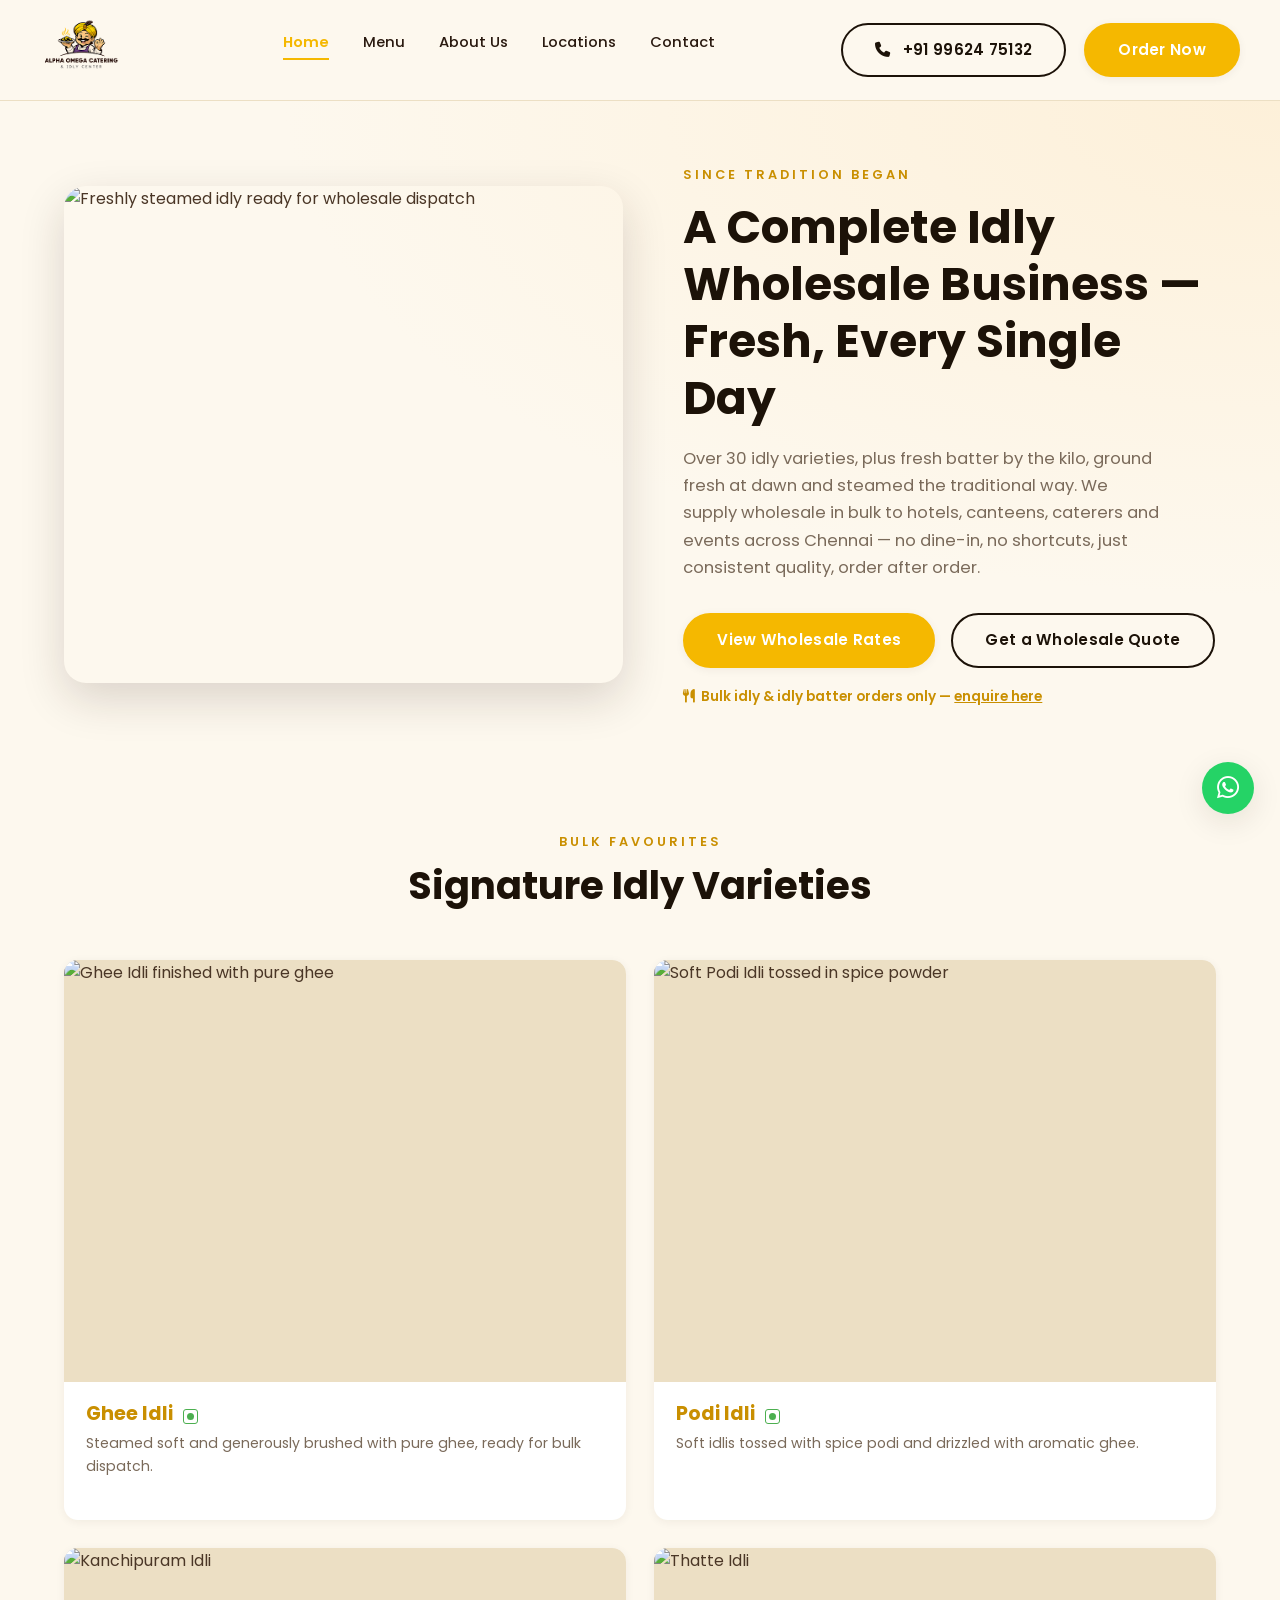
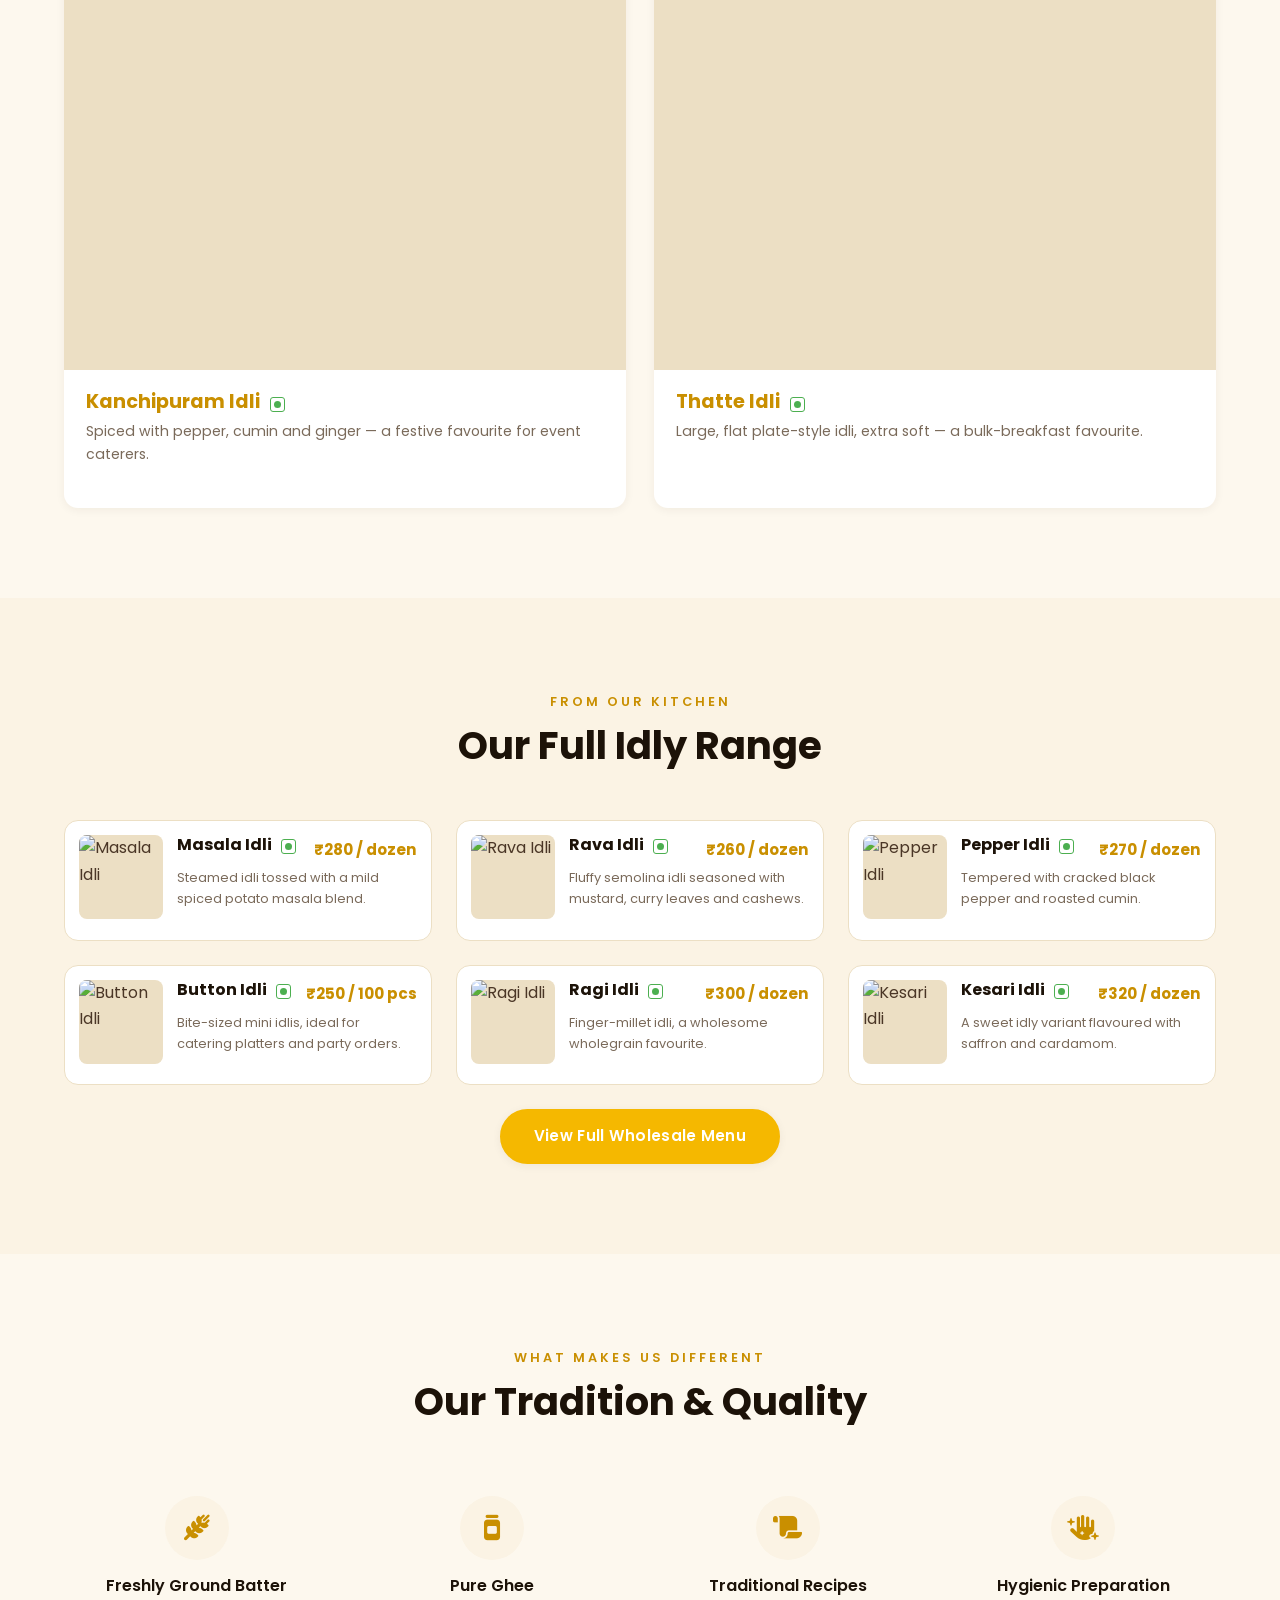
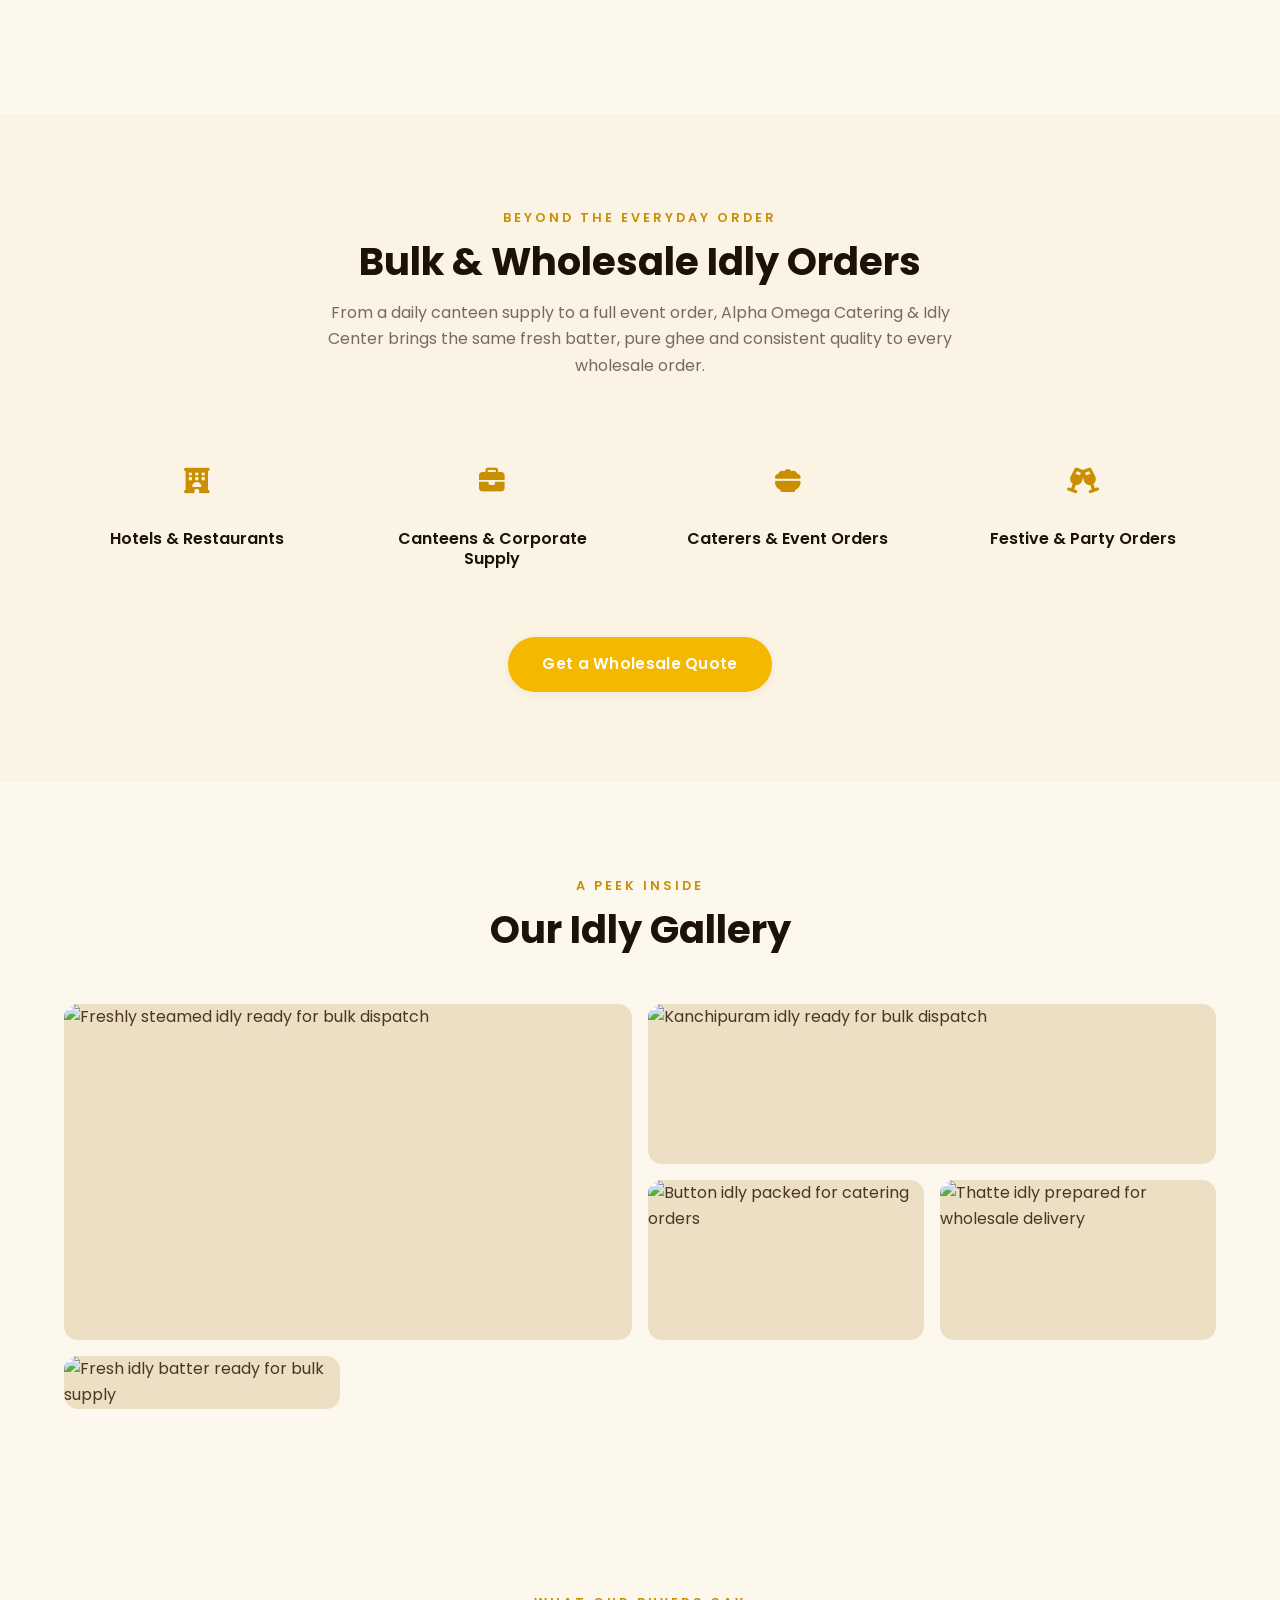
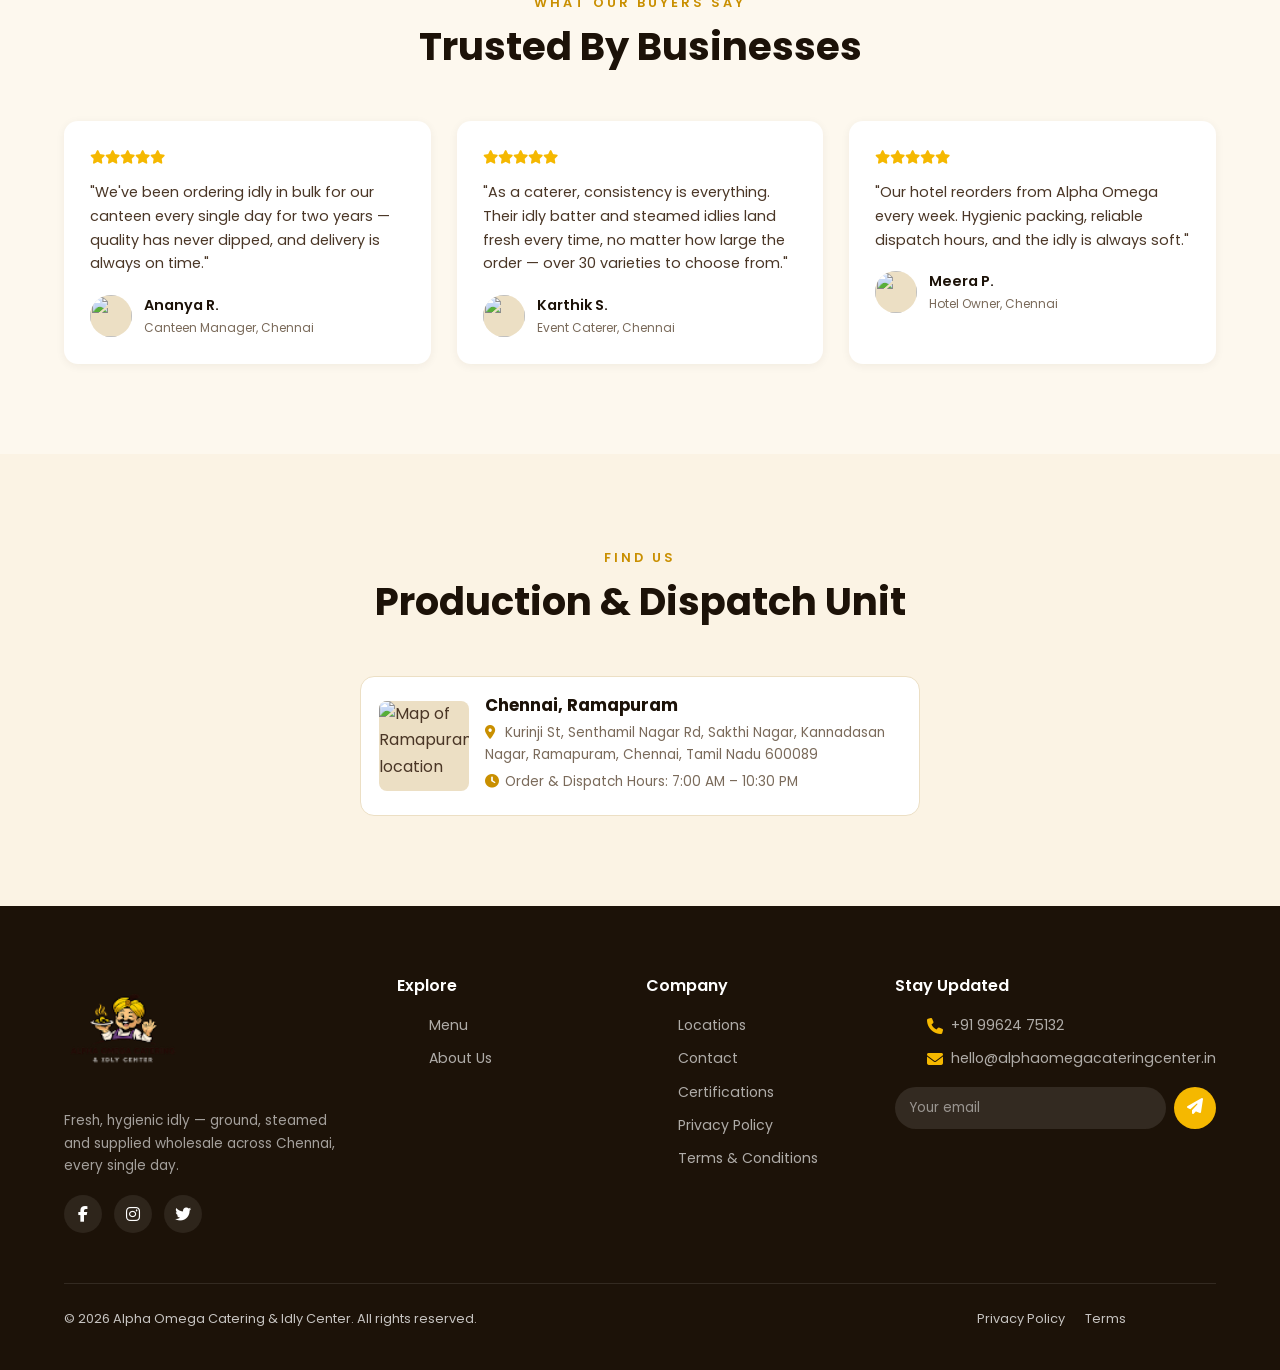
==== index.html @ 15bc2331 "Initial commit: Rameshwaram Cafe static site Co-Authored-By: Claude Sonnet 5 <noreply@anthropic.com>" ====
<!DOCTYPE html>
<html lang="en">
<head>
  <meta charset="UTF-8" />
  <meta name="viewport" content="width=device-width, initial-scale=1.0" />
  <title>Alpha Omega Catering &amp; Idly Center | Wholesale Idly Suppliers, Chennai</title>
  <meta name="description" content="Alpha Omega Catering &amp; Idly Center is a complete idly wholesale business — over 30 idly varieties plus fresh batter, ground and steamed daily and supplied in bulk to hotels, canteens, caterers and events across Chennai." />
  <meta name="keywords" content="wholesale idly, bulk idly supplier, idly batter wholesale, idly varieties, Alpha Omega Catering &amp; Idly Center, Chennai idly wholesale" />
  <meta name="author" content="Alpha Omega Catering &amp; Idly Center" />
  <link rel="canonical" href="index.html" />

  <!-- Open Graph -->
  <meta property="og:title" content="Alpha Omega Catering &amp; Idly Center | Wholesale Idly Suppliers" />
  <meta property="og:description" content="Fresh, hygienic idly — ground, steamed and supplied wholesale across Chennai, every single day." />
  <meta property="og:type" content="website" />
  <meta property="og:image" content="https://images.pexels.com/photos/20422128/pexels-photo-20422128.jpeg?auto=compress&cs=tinysrgb&w=1200&h=630" />

  <!-- Favicon -->
  <link rel="icon" href="images/logo.png" type="image/png" />

  <!-- Fonts -->
  <link rel="preconnect" href="https://fonts.googleapis.com" />
  <link href="https://fonts.googleapis.com/css2?family=Poppins:wght@300;400;500;600;700;800&display=swap" rel="stylesheet" />

  <!-- Font Awesome -->
  <link rel="stylesheet" href="https://cdnjs.cloudflare.com/ajax/libs/font-awesome/6.5.1/css/all.min.css" integrity="sha512-DTOQO9RWCH3ppGqcWaEA1BIZOC6xxalwEsw9c2QQeAIftl+Vegovlnee1c9QX4TctnWMn13TZye+giMm8e2LwA==" crossorigin="anonymous" referrerpolicy="no-referrer" />

  <!-- Bootstrap 5 -->
  <link href="https://cdn.jsdelivr.net/npm/bootstrap@5.3.3/dist/css/bootstrap.min.css" rel="stylesheet" />

  <!-- Site CSS -->
  <link rel="stylesheet" href="css/style.css" />
  <link rel="stylesheet" href="css/responsive.css" />

  <!-- Schema.org structured data -->
  <script type="application/ld+json">
  {
    "@context": "https://schema.org",
    "@type": "LocalBusiness",
    "name": "Alpha Omega Catering & Idly Center",
    "description": "Complete idly wholesale supplier — over 30 idly varieties and fresh idly batter, supplied in bulk to hotels, canteens, caterers and events across Chennai.",
    "address": {
      "@type": "PostalAddress",
      "streetAddress": "Kurinji St, Senthamil Nagar Rd, Sakthi Nagar, Kannadasan Nagar, Ramapuram",
      "addressLocality": "Chennai",
      "addressRegion": "Tamil Nadu",
      "postalCode": "600089",
      "addressCountry": "IN"
    },
    "telephone": "+91-99624-75132"
  }
  </script>
</head>
<body>
  <a href="#main-content" class="skip-link">Skip to main content</a>

  <!-- ================= HEADER ================= -->
  <header class="site-header">
    <nav class="navbar container" aria-label="Primary navigation">
      <a href="index.html" class="brand" aria-label="Alpha Omega Catering &amp; Idly Center home">
        <img class="brand-icon" src="images/logo.png" alt="Alpha Omega Catering &amp; Idly Center logo" width="84" height="84" loading="eager" />
      </a>

      <ul class="nav-menu" id="navMenu">
        <li><a href="index.html" class="active">Home</a></li>
        <li><a href="menu.html">Menu</a></li>
        <li><a href="about.html">About Us</a></li>
        <li><a href="locations.html">Locations</a></li>
        <li><a href="contact.html">Contact</a></li>
      </ul>

      <div class="nav-cta">
        <a href="tel:+919962475132" class="btn btn-outline"><i class="fa-solid fa-phone"></i><span class="nav-cta-phone-text">&nbsp;+91 99624 75132</span></a>
        <a href="menu.html" class="btn btn-primary">Order Now</a>
      </div>

      <button class="hamburger" id="hamburgerBtn" aria-label="Toggle menu" aria-expanded="false" aria-controls="navMenu">
        <span></span><span></span><span></span>
      </button>
    </nav>
  </header>
    <div class="nav-overlay" id="navOverlay"></div>

  <main id="main-content">
    <!-- ================= HERO ================= -->
    <section class="hero" aria-label="Introduction">
      <div class="container hero-grid">
        <div class="hero-media" data-animate="fade-in">
          <img src="https://images.unsplash.com/photo-1632104667384-06f58cb7ad44?auto=format&fit=crop&w=720&h=640&q=80" alt="Freshly steamed idly ready for wholesale dispatch" width="720" height="640" />
        </div>
        <div class="hero-content" data-animate="fade-up">
          <span class="eyebrow">Since Tradition Began</span>
          <h1>A Complete Idly Wholesale Business — Fresh, Every Single Day</h1>
          <p>Over 30 idly varieties, plus fresh batter by the kilo, ground fresh at dawn and steamed the traditional way. We supply wholesale in bulk to hotels, canteens, caterers and events across Chennai — no dine-in, no shortcuts, just consistent quality, order after order.</p>
          <div class="hero-actions">
            <a href="menu.html" class="btn btn-primary">View Wholesale Rates</a>
            <a href="contact.html" class="btn btn-outline">Get a Wholesale Quote</a>
          </div>
          <p style="margin-top:18px;margin-bottom:0;font-size:0.85rem;color:var(--color-gold-dark);font-weight:600;">
            <i class="fa-solid fa-utensils" aria-hidden="true"></i>&nbsp; Bulk idly &amp; idly batter orders only &mdash; <a href="contact.html" style="text-decoration:underline;color:inherit;">enquire here</a>
          </p>
        </div>
      </div>
    </section>

    <!-- ================= SIGNATURE ITEMS ================= -->
    <section class="signature-items" aria-labelledby="signature-heading">
      <div class="container">
        <div class="section-heading" data-animate="fade-up">
          <span class="eyebrow">Bulk Favourites</span>
          <h2 id="signature-heading">Signature Idly Varieties</h2>
        </div>
        <div class="signature-grid">
          <article class="dish-card" data-animate="fade-up">
            <div class="dish-media">
              <img src="https://images.pexels.com/photos/4331490/pexels-photo-4331490.jpeg?auto=compress&cs=tinysrgb&w=480&h=360" alt="Ghee Idli finished with pure ghee" loading="lazy" width="480" height="360" />
            </div>
            <div class="dish-body">
              <h3>Ghee Idli <span class="veg-tag" aria-label="Vegetarian"></span></h3>
              <p>Steamed soft and generously brushed with pure ghee, ready for bulk dispatch.</p>
            </div>
          </article>
          <article class="dish-card" data-animate="fade-up" data-delay="100">
            <div class="dish-media">
              <img src="https://images.pexels.com/photos/36854501/pexels-photo-36854501.jpeg?auto=compress&cs=tinysrgb&w=480&h=360" alt="Soft Podi Idli tossed in spice powder" loading="lazy" width="480" height="360" />
            </div>
            <div class="dish-body">
              <h3>Podi Idli <span class="veg-tag" aria-label="Vegetarian"></span></h3>
              <p>Soft idlis tossed with spice podi and drizzled with aromatic ghee.</p>
            </div>
          </article>
          <article class="dish-card" data-animate="fade-up" data-delay="200">
            <div class="dish-media">
              <img src="https://images.pexels.com/photos/31199041/pexels-photo-31199041.jpeg?auto=compress&cs=tinysrgb&w=480&h=360" alt="Kanchipuram Idli" loading="lazy" width="480" height="360" />
            </div>
            <div class="dish-body">
              <h3>Kanchipuram Idli <span class="veg-tag" aria-label="Vegetarian"></span></h3>
              <p>Spiced with pepper, cumin and ginger — a festive favourite for event caterers.</p>
            </div>
          </article>
          <article class="dish-card" data-animate="fade-up" data-delay="300">
            <div class="dish-media">
              <img src="https://images.pexels.com/photos/20422128/pexels-photo-20422128.jpeg?auto=compress&cs=tinysrgb&w=480&h=360" alt="Thatte Idli" loading="lazy" width="480" height="360" />
            </div>
            <div class="dish-body">
              <h3>Thatte Idli <span class="veg-tag" aria-label="Vegetarian"></span></h3>
              <p>Large, flat plate-style idli, extra soft — a bulk-breakfast favourite.</p>
            </div>
          </article>
        </div>
      </div>
    </section>

    <!-- ================= POPULAR DISHES ================= -->
    <section class="popular-dishes bg-cream" aria-labelledby="popular-heading">
      <div class="container">
        <div class="section-heading" data-animate="fade-up">
          <span class="eyebrow">From Our Kitchen</span>
          <h2 id="popular-heading">Our Full Idly Range</h2>
        </div>
        <div class="menu-grid">
          <article class="menu-card" data-animate="fade-up">
            <div class="menu-thumb"><img src="https://images.unsplash.com/photo-1632104667384-06f58cb7ad44?auto=format&fit=crop&w=200&h=200&q=80" alt="Masala Idli" loading="lazy" width="200" height="200" /></div>
            <div class="menu-info">
              <div class="menu-title-row">
                <h3>Masala Idli <span class="veg-tag" aria-label="Vegetarian"></span></h3>
                <span class="price">₹280 / dozen</span>
              </div>
              <p>Steamed idli tossed with a mild spiced potato masala blend.</p>
            </div>
          </article>
          <article class="menu-card" data-animate="fade-up" data-delay="80">
            <div class="menu-thumb"><img src="https://images.pexels.com/photos/4331490/pexels-photo-4331490.jpeg?auto=compress&cs=tinysrgb&w=200&h=200" alt="Rava Idli" loading="lazy" width="200" height="200" /></div>
            <div class="menu-info">
              <div class="menu-title-row">
                <h3>Rava Idli <span class="veg-tag" aria-label="Vegetarian"></span></h3>
                <span class="price">₹260 / dozen</span>
              </div>
              <p>Fluffy semolina idli seasoned with mustard, curry leaves and cashews.</p>
            </div>
          </article>
          <article class="menu-card" data-animate="fade-up" data-delay="160">
            <div class="menu-thumb"><img src="https://images.pexels.com/photos/36854501/pexels-photo-36854501.jpeg?auto=compress&cs=tinysrgb&w=200&h=200" alt="Pepper Idli" loading="lazy" width="200" height="200" /></div>
            <div class="menu-info">
              <div class="menu-title-row">
                <h3>Pepper Idli <span class="veg-tag" aria-label="Vegetarian"></span></h3>
                <span class="price">₹270 / dozen</span>
              </div>
              <p>Tempered with cracked black pepper and roasted cumin.</p>
            </div>
          </article>
          <article class="menu-card" data-animate="fade-up">
            <div class="menu-thumb"><img src="https://images.pexels.com/photos/31199041/pexels-photo-31199041.jpeg?auto=compress&cs=tinysrgb&w=200&h=200" alt="Button Idli" loading="lazy" width="200" height="200" /></div>
            <div class="menu-info">
              <div class="menu-title-row">
                <h3>Button Idli <span class="veg-tag" aria-label="Vegetarian"></span></h3>
                <span class="price">₹250 / 100 pcs</span>
              </div>
              <p>Bite-sized mini idlis, ideal for catering platters and party orders.</p>
            </div>
          </article>
          <article class="menu-card" data-animate="fade-up" data-delay="80">
            <div class="menu-thumb"><img src="https://images.pexels.com/photos/20422128/pexels-photo-20422128.jpeg?auto=compress&cs=tinysrgb&w=200&h=200" alt="Ragi Idli" loading="lazy" width="200" height="200" /></div>
            <div class="menu-info">
              <div class="menu-title-row">
                <h3>Ragi Idli <span class="veg-tag" aria-label="Vegetarian"></span></h3>
                <span class="price">₹300 / dozen</span>
              </div>
              <p>Finger-millet idli, a wholesome wholegrain favourite.</p>
            </div>
          </article>
          <article class="menu-card" data-animate="fade-up" data-delay="160">
            <div class="menu-thumb"><img src="https://images.unsplash.com/photo-1632104667384-06f58cb7ad44?auto=format&fit=crop&w=200&h=200&q=80" alt="Kesari Idli" loading="lazy" width="200" height="200" /></div>
            <div class="menu-info">
              <div class="menu-title-row">
                <h3>Kesari Idli <span class="veg-tag" aria-label="Vegetarian"></span></h3>
                <span class="price">₹320 / dozen</span>
              </div>
              <p>A sweet idly variant flavoured with saffron and cardamom.</p>
            </div>
          </article>
        </div>
        <div class="text-center mt-4" data-animate="fade-up" style="margin-top: 40px;">
          <a href="menu.html" class="btn btn-primary">View Full Wholesale Menu</a>
        </div>
      </div>
    </section>

    <!-- ================= TRADITION & QUALITY ================= -->
    <section class="tradition" aria-labelledby="tradition-heading">
      <div class="container">
        <div class="section-heading" data-animate="fade-up">
          <span class="eyebrow">What Makes Us Different</span>
          <h2 id="tradition-heading">Our Tradition &amp; Quality</h2>
        </div>
        <div class="feature-row">
          <div class="feature-item" data-animate="fade-up">
            <div class="feature-icon"><i class="fa-solid fa-wheat-awn" aria-hidden="true"></i></div>
            <h3>Freshly Ground Batter</h3>
          </div>
          <div class="feature-item" data-animate="fade-up" data-delay="100">
            <div class="feature-icon"><i class="fa-solid fa-jar" aria-hidden="true"></i></div>
            <h3>Pure Ghee</h3>
          </div>
          <div class="feature-item" data-animate="fade-up" data-delay="200">
            <div class="feature-icon"><i class="fa-solid fa-scroll" aria-hidden="true"></i></div>
            <h3>Traditional Recipes</h3>
          </div>
          <div class="feature-item" data-animate="fade-up" data-delay="300">
            <div class="feature-icon"><i class="fa-solid fa-hand-sparkles" aria-hidden="true"></i></div>
            <h3>Hygienic Preparation</h3>
          </div>
        </div>
      </div>
    </section>

    <!-- ================= CATERING SERVICES ================= -->
    <section class="catering-services bg-cream" aria-labelledby="catering-heading">
      <div class="container">
        <div class="section-heading" data-animate="fade-up">
          <span class="eyebrow">Beyond The Everyday Order</span>
          <h2 id="catering-heading">Bulk &amp; Wholesale Idly Orders</h2>
          <p>From a daily canteen supply to a full event order, Alpha Omega Catering &amp; Idly Center brings the same fresh batter, pure ghee and consistent quality to every wholesale order.</p>
        </div>
        <div class="feature-row">
          <div class="feature-item" data-animate="fade-up">
            <div class="feature-icon"><i class="fa-solid fa-hotel" aria-hidden="true"></i></div>
            <h3>Hotels &amp; Restaurants</h3>
          </div>
          <div class="feature-item" data-animate="fade-up" data-delay="100">
            <div class="feature-icon"><i class="fa-solid fa-briefcase" aria-hidden="true"></i></div>
            <h3>Canteens &amp; Corporate Supply</h3>
          </div>
          <div class="feature-item" data-animate="fade-up" data-delay="200">
            <div class="feature-icon"><i class="fa-solid fa-bowl-food" aria-hidden="true"></i></div>
            <h3>Caterers &amp; Event Orders</h3>
          </div>
          <div class="feature-item" data-animate="fade-up" data-delay="300">
            <div class="feature-icon"><i class="fa-solid fa-champagne-glasses" aria-hidden="true"></i></div>
            <h3>Festive &amp; Party Orders</h3>
          </div>
        </div>
        <div class="text-center" data-animate="fade-up" style="margin-top: 40px;">
          <a href="contact.html" class="btn btn-primary">Get a Wholesale Quote</a>
        </div>
      </div>
    </section>

    <!-- ================= GALLERY ================= -->
    <section class="cafe-gallery" aria-labelledby="gallery-heading">
      <div class="container">
        <div class="section-heading" data-animate="fade-up">
          <span class="eyebrow">A Peek Inside</span>
          <h2 id="gallery-heading">Our Idly Gallery</h2>
        </div>
        <div class="gallery-grid">
          <a href="https://images.pexels.com/photos/4331490/pexels-photo-4331490.jpeg?auto=compress&cs=tinysrgb&w=1600" class="gallery-item-1" data-animate="fade-in" aria-label="View larger image of freshly steamed idly" target="_blank" rel="noopener noreferrer">
            <img src="https://images.pexels.com/photos/4331490/pexels-photo-4331490.jpeg?auto=compress&cs=tinysrgb&w=600&h=400" alt="Freshly steamed idly ready for bulk dispatch" loading="lazy" />
          </a>
          <a href="https://images.pexels.com/photos/36854501/pexels-photo-36854501.jpeg?auto=compress&cs=tinysrgb&w=1600" class="gallery-item-2" data-animate="fade-in" aria-label="View larger image of Kanchipuram idly" target="_blank" rel="noopener noreferrer">
            <img src="https://images.pexels.com/photos/36854501/pexels-photo-36854501.jpeg?auto=compress&cs=tinysrgb&w=600&h=300" alt="Kanchipuram idly ready for bulk dispatch" loading="lazy" />
          </a>
          <a href="https://images.pexels.com/photos/31199041/pexels-photo-31199041.jpeg?auto=compress&cs=tinysrgb&w=1600" class="gallery-item-3" data-animate="fade-in" aria-label="View larger image of button idly" target="_blank" rel="noopener noreferrer">
            <img src="https://images.pexels.com/photos/31199041/pexels-photo-31199041.jpeg?auto=compress&cs=tinysrgb&w=300&h=300" alt="Button idly packed for catering orders" loading="lazy" />
          </a>
          <a href="https://images.pexels.com/photos/20422128/pexels-photo-20422128.jpeg?auto=compress&cs=tinysrgb&w=1600" class="gallery-item-4" data-animate="fade-in" aria-label="View larger image of thatte idly" target="_blank" rel="noopener noreferrer">
            <img src="https://images.pexels.com/photos/20422128/pexels-photo-20422128.jpeg?auto=compress&cs=tinysrgb&w=300&h=300" alt="Thatte idly prepared for wholesale delivery" loading="lazy" />
          </a>
          <a href="https://images.unsplash.com/photo-1632104667384-06f58cb7ad44?auto=format&fit=crop&w=1600&q=80" class="gallery-item-5" data-animate="fade-in" aria-label="View larger image of idly batter" target="_blank" rel="noopener noreferrer">
            <img src="https://images.unsplash.com/photo-1632104667384-06f58cb7ad44?auto=format&fit=crop&w=300&h=300&q=80" alt="Fresh idly batter ready for bulk supply" loading="lazy" />
          </a>
        </div>
      </div>
    </section>

    <!-- ================= TESTIMONIALS ================= -->
    <section class="testimonials" aria-labelledby="testimonials-heading">
      <div class="container">
        <div class="section-heading" data-animate="fade-up">
          <span class="eyebrow">What Our Buyers Say</span>
          <h2 id="testimonials-heading">Trusted By Businesses</h2>
        </div>
        <div class="testimonial-grid">
          <article class="testimonial-card" data-animate="fade-up">
            <div class="stars" aria-label="5 out of 5 stars">
              <i class="fa-solid fa-star"></i><i class="fa-solid fa-star"></i><i class="fa-solid fa-star"></i><i class="fa-solid fa-star"></i><i class="fa-solid fa-star"></i>
            </div>
            <p class="quote">"We've been ordering idly in bulk for our canteen every single day for two years — quality has never dipped, and delivery is always on time."</p>
            <div class="testimonial-author">
              <img src="https://randomuser.me/api/portraits/men/32.jpg" alt="" loading="lazy" />
              <div>
                <div class="name">Ananya R.</div>
                <div class="role">Canteen Manager, Chennai</div>
              </div>
            </div>
          </article>
          <article class="testimonial-card" data-animate="fade-up" data-delay="100">
            <div class="stars" aria-label="5 out of 5 stars">
              <i class="fa-solid fa-star"></i><i class="fa-solid fa-star"></i><i class="fa-solid fa-star"></i><i class="fa-solid fa-star"></i><i class="fa-solid fa-star"></i>
            </div>
            <p class="quote">"As a caterer, consistency is everything. Their idly batter and steamed idlies land fresh every time, no matter how large the order — over 30 varieties to choose from."</p>
            <div class="testimonial-author">
              <img src="https://randomuser.me/api/portraits/women/44.jpg" alt="" loading="lazy" />
              <div>
                <div class="name">Karthik S.</div>
                <div class="role">Event Caterer, Chennai</div>
              </div>
            </div>
          </article>
          <article class="testimonial-card" data-animate="fade-up" data-delay="200">
            <div class="stars" aria-label="5 out of 5 stars">
              <i class="fa-solid fa-star"></i><i class="fa-solid fa-star"></i><i class="fa-solid fa-star"></i><i class="fa-solid fa-star"></i><i class="fa-solid fa-star"></i>
            </div>
            <p class="quote">"Our hotel reorders from Alpha Omega every week. Hygienic packing, reliable dispatch hours, and the idly is always soft."</p>
            <div class="testimonial-author">
              <img src="https://randomuser.me/api/portraits/men/76.jpg" alt="" loading="lazy" />
              <div>
                <div class="name">Meera P.</div>
                <div class="role">Hotel Owner, Chennai</div>
              </div>
            </div>
          </article>
        </div>
      </div>
    </section>

    <!-- ================= LOCATIONS ================= -->
    <section class="locations bg-cream" aria-labelledby="locations-heading">
      <div class="container">
        <div class="section-heading" data-animate="fade-up">
          <span class="eyebrow">Find Us</span>
          <h2 id="locations-heading">Production &amp; Dispatch Unit</h2>
        </div>
        <div class="locations-grid">
          <article class="location-card" data-animate="fade-up">
            <div class="map-thumb"><img src="https://images.pexels.com/photos/6772186/pexels-photo-6772186.jpeg?auto=compress&cs=tinysrgb&w=200&h=200" alt="Map of Ramapuram location" loading="lazy" /></div>
            <div>
              <h3>Chennai, Ramapuram</h3>
              <p><i class="fa-solid fa-location-dot"></i> Kurinji St, Senthamil Nagar Rd, Sakthi Nagar, Kannadasan Nagar, Ramapuram, Chennai, Tamil Nadu 600089</p>
              <p><i class="fa-solid fa-clock"></i> Order &amp; Dispatch Hours: 7:00 AM – 10:30 PM</p>
            </div>
          </article>
        </div>
      </div>
    </section>
  </main>

  <!-- ================= FOOTER ================= -->
  <footer class="site-footer">
    <div class="container">
      <div class="footer-grid">
        <div class="footer-col footer-brand">
          <a href="index.html" class="brand">
            <img class="brand-icon" src="images/logo.png" alt="Alpha Omega Catering &amp; Idly Center logo" width="120" height="120" loading="eager" />
      </a>
          <p>Fresh, hygienic idly — ground, steamed and supplied wholesale across Chennai, every single day.</p>
          <div class="social-icons">
            <a href="#" aria-label="Facebook"><i class="fa-brands fa-facebook-f"></i></a>
            <a href="#" aria-label="Instagram"><i class="fa-brands fa-instagram"></i></a>
            <a href="#" aria-label="Twitter"><i class="fa-brands fa-twitter"></i></a>
          </div>
        </div>
        <div class="footer-col">
          <h4>Explore</h4>
          <ul>
            <li><a href="menu.html">Menu</a></li>
            <li><a href="about.html">About Us</a></li>
          </ul>
        </div>
        <div class="footer-col">
          <h4>Company</h4>
          <ul>
            <li><a href="locations.html">Locations</a></li>
            <li><a href="contact.html">Contact</a></li>
            <li><a href="certifications.html">Certifications</a></li>
            <li><a href="privacy.html">Privacy Policy</a></li>
            <li><a href="terms.html">Terms &amp; Conditions</a></li>
          </ul>
        </div>
        <div class="footer-col footer-newsletter">
          <h4>Stay Updated</h4>
          <ul>
            <li><i class="fa-solid fa-phone"></i> <a href="tel:+919962475132">+91 99624 75132</a></li>
            <li><i class="fa-solid fa-envelope"></i> <a href="mailto:hello@alphaomegacateringcenter.in">hello@alphaomegacateringcenter.in</a></li>
          </ul>
          <form class="newsletter-form" data-validate novalidate aria-label="Newsletter signup">
            <label for="newsletterEmail" class="visually-hidden">Email address</label>
            <input type="email" id="newsletterEmail" class="form-control" placeholder="Your email" required />
            <button type="submit" aria-label="Subscribe"><i class="fa-solid fa-paper-plane"></i></button>
          </form>
        </div>
      </div>
      <div class="footer-bottom">
        <p>&copy; 2026 Alpha Omega Catering &amp; Idly Center. All rights reserved.</p>
        <ul>
          <li><a href="privacy.html">Privacy Policy</a></li>
          <li><a href="terms.html">Terms</a></li>
        </ul>
      </div>
    </div>
  </footer>

  <a href="https://wa.me/919962475132?text=Hi%2C%20I%27d%20like%20to%20enquire%20about%20wholesale%20idly%20orders." class="whatsapp-float" aria-label="Chat with us on WhatsApp" target="_blank" rel="noopener noreferrer"><i class="fa-brands fa-whatsapp"></i></a>

  <button class="back-to-top" aria-label="Back to top">
    <i class="fa-solid fa-arrow-up"></i>
  </button>

  <!-- Bootstrap JS -->
  <script src="https://cdn.jsdelivr.net/npm/bootstrap@5.3.3/dist/js/bootstrap.bundle.min.js"></script>
  <script src="js/main.js"></script>
</body>
</html>
---- css/style.css ----
/* ==========================================================================
   Alpha Omega Catering & Idly Center — Main Stylesheet
   Authentic South Indian restaurant website
   ========================================================================== */

:root {
  /* Colors — derived from the Alpha Omega badge logo (marigold yellow badge,
     bold black outline, magenta blouse accent, warm skin-tone highlight) */
  --color-cream: #fbf3e4;
  --color-cream-light: #fdf8ee;
  --color-white: #ffffff;
  --color-gold: #f5b800;
  --color-gold-dark: #c98f00;
  --color-gold-light: #ffe28a;
  --color-brown-dark: #1c1208;
  --color-brown: #2a1a10;
  --color-text: #4a3626;
  --color-text-muted: #7a6a5a;
  --color-accent: #f5b800;
  --color-error: #c0392b;
  --color-green: #4caf50;
  --color-border: #ecdfc4;
  --color-star: #f5b800;

  /* Typography */
  --font-heading: "Poppins", "Segoe UI", Arial, sans-serif;
  --font-body: "Poppins", "Segoe UI", Arial, sans-serif;

  /* Spacing */
  --section-padding: 90px;
  --container-max: 1200px;

  /* Effects */
  --radius-sm: 8px;
  --radius-md: 14px;
  --radius-lg: 22px;
  --shadow-sm: 0 2px 10px rgba(43, 26, 16, 0.06);
  --shadow-md: 0 8px 30px rgba(43, 26, 16, 0.1);
  --shadow-lg: 0 16px 45px rgba(43, 26, 16, 0.16);
  --transition: 0.35s cubic-bezier(0.25, 0.8, 0.25, 1);
}

/* ==========================================================================
   Reset & Base
   ========================================================================== */
* {
  margin: 0;
  padding: 0;
  box-sizing: border-box;
}

html {
  scroll-behavior: smooth;
  overflow-x: hidden;
  width: 100%;
}

body {
  font-family: var(--font-body);
  color: var(--color-text);
  background-color: var(--color-cream-light);
  line-height: 1.65;
  overflow-x: hidden;
  width: 100%;
  position: relative;
}

img {
  max-width: 100%;
  height: auto;
  display: block;
}

a {
  text-decoration: none;
  color: inherit;
  transition: color var(--transition);
}

ul {
  list-style: none;
}

h1, h2, h3, h4, h5, h6 {
  font-family: var(--font-heading);
  color: var(--color-brown-dark);
  font-weight: 700;
  line-height: 1.25;
}

.container {
  width: 100%;
  max-width: var(--container-max);
  margin: 0 auto;
  padding: 0 24px;
}

section {
  padding: var(--section-padding) 0;
}

img[loading="lazy"] {
  background: var(--color-border);
}

/* Skip link for accessibility */
.skip-link {
  position: absolute;
  left: -999px;
  top: 0;
  background: var(--color-brown-dark);
  color: var(--color-white);
  padding: 12px 20px;
  z-index: 2000;
  border-radius: 0 0 8px 0;
}
.skip-link:focus {
  left: 0;
}

/* Focus visibility for keyboard nav */
a:focus-visible,
button:focus-visible,
input:focus-visible,
textarea:focus-visible,
select:focus-visible {
  outline: 3px solid var(--color-gold-dark);
  outline-offset: 2px;
}

/* ==========================================================================
   Section Heading
   ========================================================================== */
.section-heading {
  text-align: center;
  margin-bottom: 50px;
}

.section-heading .eyebrow {
  display: inline-block;
  font-family: var(--font-body);
  font-size: 0.8rem;
  letter-spacing: 3px;
  text-transform: uppercase;
  color: var(--color-gold-dark);
  font-weight: 600;
  margin-bottom: 10px;
}

.section-heading h2 {
  font-size: 2.4rem;
}

.section-heading p {
  max-width: 640px;
  margin: 14px auto 0;
  color: var(--color-text-muted);
}

/* ==========================================================================
   Buttons
   ========================================================================== */
.btn {
  display: inline-flex;
  align-items: center;
  justify-content: center;
  gap: 8px;
  padding: 14px 32px;
  border-radius: 50px;
  font-weight: 600;
  font-size: 0.95rem;
  letter-spacing: 0.3px;
  border: 2px solid transparent;
  cursor: pointer;
  transition: transform var(--transition), box-shadow var(--transition),
    background var(--transition), color var(--transition), border-color var(--transition);
  white-space: nowrap;
}

.btn:hover {
  transform: translateY(-3px);
}

.btn-primary {
  background: var(--color-gold);
  color: var(--color-white);
  border-color: var(--color-gold);
  box-shadow: var(--shadow-sm);
}

.btn-primary:hover {
  background: var(--color-gold-dark);
  border-color: var(--color-gold-dark);
  box-shadow: var(--shadow-md);
  color: var(--color-white);
}

.btn-outline {
  background: transparent;
  color: var(--color-brown-dark);
  border-color: var(--color-brown-dark);
}

.btn-outline:hover {
  background: var(--color-brown-dark);
  color: var(--color-white);
}

.btn-outline-light {
  background: transparent;
  color: var(--color-white);
  border-color: var(--color-white);
}

.btn-outline-light:hover {
  background: var(--color-white);
  color: var(--color-brown-dark);
}

.btn-block {
  width: 100%;
}

/* ==========================================================================
   Header / Navbar
   ========================================================================== */
.site-header {
  position: sticky;
  top: 0;
  left: 0;
  width: 100%;
  z-index: 1000;
  background: rgba(253, 248, 238, 0.96);
  backdrop-filter: blur(6px);
  border-bottom: 1px solid var(--color-border);
  transition: box-shadow var(--transition), padding var(--transition);
}

.site-header.is-scrolled {
  box-shadow: var(--shadow-sm);
}

.navbar {
  display: flex;
  align-items: center;
  justify-content: space-between;
  gap: 28px;
  padding: 8px 0;
}

.brand {
  display: flex;
  align-items: center;
  gap: 10px;
}

.brand-icon {
  width: 84px;
  height: 84px;
  flex-shrink: 0;
  object-fit: contain;
  border-radius: 50%;
}

.footer-brand .brand-icon {
  width: 120px;
  height: 120px;
}

.brand-text {
  line-height: 1.1;
}

.brand-name {
  font-family: var(--font-heading);
  font-weight: 700;
  font-size: 1.15rem;
  color: var(--color-brown-dark);
  letter-spacing: 0.5px;
  text-transform: uppercase;
}

.brand-tagline {
  display: block;
  font-size: 0.65rem;
  letter-spacing: 1.5px;
  text-transform: uppercase;
  color: var(--color-green);
  margin-top: 2px;
}

.nav-menu {
  display: flex;
  align-items: center;
  gap: 34px;
}

.nav-menu a {
  font-size: 0.92rem;
  font-weight: 500;
  color: var(--color-brown);
  position: relative;
  padding: 6px 0;
}

.nav-menu a::after {
  content: "";
  position: absolute;
  left: 0;
  bottom: -2px;
  width: 0;
  height: 2px;
  background: var(--color-accent);
  transition: width var(--transition);
}

.nav-menu a:hover,
.nav-menu a:focus-visible {
  color: var(--color-accent);
}

.nav-menu a:hover::after,
.nav-menu a:focus-visible::after {
  width: 100%;
}

.nav-menu a.active {
  color: var(--color-accent);
  font-weight: 600;
}

.nav-menu a.active::after {
  width: 100%;
}

.nav-cta {
  display: flex;
  align-items: center;
  gap: 18px;
}

/* Dropdown */
.has-dropdown {
  position: relative;
}

.dropdown-menu {
  position: absolute;
  top: calc(100% + 16px);
  left: 50%;
  transform: translateX(-50%) translateY(8px);
  min-width: 200px;
  background: var(--color-white);
  border-radius: var(--radius-sm);
  box-shadow: var(--shadow-lg);
  padding: 10px;
  opacity: 0;
  visibility: hidden;
  transition: opacity var(--transition), transform var(--transition), visibility var(--transition);
  z-index: 10;
}

.has-dropdown:hover .dropdown-menu,
.has-dropdown:focus-within .dropdown-menu {
  opacity: 1;
  visibility: visible;
  transform: translateX(-50%) translateY(0);
}

.dropdown-menu li a {
  display: block;
  padding: 9px 14px;
  border-radius: 6px;
  font-size: 0.88rem;
}

.dropdown-menu li a:hover {
  background: var(--color-cream);
}

/* Hamburger */
.hamburger {
  display: none;
  flex-direction: column;
  justify-content: center;
  gap: 5px;
  width: 32px;
  height: 32px;
  background: none;
  border: none;
  cursor: pointer;
  z-index: 1100;
}

.hamburger span {
  display: block;
  width: 100%;
  height: 2px;
  background: var(--color-brown-dark);
  border-radius: 2px;
  transition: transform var(--transition), opacity var(--transition);
}

.hamburger.is-active span:nth-child(1) {
  transform: translateY(7px) rotate(45deg);
}
.hamburger.is-active span:nth-child(2) {
  opacity: 0;
}
.hamburger.is-active span:nth-child(3) {
  transform: translateY(-7px) rotate(-45deg);
}

/* ==========================================================================
   Hero
   ========================================================================== */
.hero {
  padding: 60px 0 30px;
  background: radial-gradient(ellipse at top right, #fdf0d9 0%, var(--color-cream-light) 55%);
}

.hero-grid {
  display: grid;
  grid-template-columns: 1.05fr 1fr;
  gap: 60px;
  align-items: center;
}

.hero-media {
  position: relative;
}

.hero-media img {
  border-radius: var(--radius-lg);
  box-shadow: var(--shadow-lg);
  width: 100%;
}

.hero-content .eyebrow {
  display: inline-block;
  font-size: 0.8rem;
  letter-spacing: 3px;
  text-transform: uppercase;
  color: var(--color-gold-dark);
  font-weight: 600;
  margin-bottom: 14px;
}

.hero-content h1 {
  font-size: 2.85rem;
  margin-bottom: 18px;
}

.hero-content p {
  color: var(--color-text-muted);
  font-size: 1.03rem;
  max-width: 480px;
  margin-bottom: 32px;
}

.hero-actions {
  display: flex;
  gap: 16px;
  flex-wrap: wrap;
}

/* ==========================================================================
   Signature Items
   ========================================================================== */
.signature-grid {
  display: grid;
  grid-template-columns: repeat(2, 1fr);
  gap: 28px;
}

.dish-card {
  background: var(--color-white);
  border-radius: var(--radius-md);
  overflow: hidden;
  box-shadow: var(--shadow-sm);
  transition: transform var(--transition), box-shadow var(--transition);
}

.dish-card:hover {
  transform: translateY(-8px);
  box-shadow: var(--shadow-lg);
}

.dish-card .dish-media {
  overflow: hidden;
  aspect-ratio: 4 / 3;
}

.dish-card .dish-media img {
  width: 100%;
  height: 100%;
  object-fit: cover;
  transition: transform 0.6s ease;
}

.dish-card:hover .dish-media img {
  transform: scale(1.08);
}

.dish-card .dish-body {
  padding: 20px 22px 26px;
}

.dish-card h3 {
  font-size: 1.2rem;
  color: var(--color-gold-dark);
  margin-bottom: 6px;
}

.dish-card p {
  font-size: 0.88rem;
  color: var(--color-text-muted);
}

/* ==========================================================================
   Popular Dishes (menu cards with price)
   ========================================================================== */
.menu-grid {
  display: grid;
  grid-template-columns: repeat(3, 1fr);
  gap: 24px;
}

.menu-card {
  display: flex;
  gap: 14px;
  background: var(--color-white);
  border: 1px solid var(--color-border);
  border-radius: var(--radius-md);
  padding: 14px;
  transition: transform var(--transition), box-shadow var(--transition);
}

.menu-card:hover {
  transform: translateY(-6px);
  box-shadow: var(--shadow-md);
}

.menu-card .menu-thumb {
  width: 84px;
  height: 84px;
  border-radius: var(--radius-sm);
  overflow: hidden;
  flex-shrink: 0;
}

.menu-card .menu-thumb img {
  width: 100%;
  height: 100%;
  object-fit: cover;
}

.menu-card .menu-info {
  flex: 1;
  min-width: 0;
}

.menu-card .menu-info .menu-title-row {
  display: flex;
  align-items: center;
  justify-content: space-between;
  gap: 8px;
}

.menu-card h3 {
  font-size: 1rem;
  color: var(--color-brown-dark);
}

.menu-card .price {
  font-family: var(--font-heading);
  font-weight: 700;
  color: var(--color-gold-dark);
  font-size: 0.95rem;
  white-space: nowrap;
}

.menu-card p {
  font-size: 0.8rem;
  color: var(--color-text-muted);
  margin-top: 4px;
}

.veg-tag {
  display: inline-flex;
  align-items: center;
  justify-content: center;
  width: 15px;
  height: 15px;
  border: 1.5px solid var(--color-green);
  border-radius: 3px;
  margin-left: 6px;
}

.veg-tag::before {
  content: "";
  width: 7px;
  height: 7px;
  border-radius: 50%;
  background: var(--color-green);
}

.nonveg-tag {
  display: inline-flex;
  align-items: center;
  justify-content: center;
  width: 15px;
  height: 15px;
  border: 1.5px solid var(--color-error);
  border-radius: 3px;
  margin-left: 6px;
}

.nonveg-tag::before {
  content: "";
  width: 0;
  height: 0;
  border-left: 4px solid transparent;
  border-right: 4px solid transparent;
  border-bottom: 7px solid var(--color-error);
}

/* ==========================================================================
   Tradition & Quality (icon features)
   ========================================================================== */
.feature-row {
  display: grid;
  grid-template-columns: repeat(4, 1fr);
  gap: 30px;
  text-align: center;
}

.feature-item {
  padding: 20px;
}

.feature-icon {
  width: 64px;
  height: 64px;
  margin: 0 auto 16px;
  display: flex;
  align-items: center;
  justify-content: center;
  border-radius: 50%;
  background: var(--color-cream);
  color: var(--color-gold-dark);
  font-size: 1.6rem;
  transition: transform var(--transition), background var(--transition);
}

.feature-item:hover .feature-icon {
  transform: translateY(-6px) scale(1.05);
  background: var(--color-gold);
  color: var(--color-white);
}

.feature-item h3 {
  font-size: 1rem;
  font-family: var(--font-body);
  font-weight: 600;
}

/* ==========================================================================
   Gallery
   ========================================================================== */
.gallery-grid {
  display: grid;
  grid-template-columns: repeat(4, 1fr);
  grid-template-rows: repeat(2, 160px);
  gap: 16px;
}

.gallery-grid a {
  border-radius: var(--radius-md);
  overflow: hidden;
  position: relative;
  display: block;
}

.gallery-grid a::after {
  content: "\f00e";
  font-family: "Font Awesome 6 Free";
  font-weight: 900;
  position: absolute;
  inset: 0;
  display: flex;
  align-items: center;
  justify-content: center;
  color: #fff;
  font-size: 1.4rem;
  background: rgba(43, 26, 16, 0.45);
  opacity: 0;
  transition: opacity var(--transition);
}

.gallery-grid a:hover::after {
  opacity: 1;
}

.gallery-grid img {
  width: 100%;
  height: 100%;
  object-fit: cover;
  transition: transform 0.6s ease;
}

.gallery-grid a:hover img {
  transform: scale(1.1);
}

.gallery-item-1 {
  grid-column: span 2;
  grid-row: span 2;
}
.gallery-item-2 {
  grid-column: span 2;
  grid-row: span 1;
}
.gallery-item-3,
.gallery-item-4,
.gallery-item-5 {
  grid-column: span 1;
  grid-row: span 1;
}

/* ==========================================================================
   Testimonials
   ========================================================================== */
.testimonial-grid {
  display: grid;
  grid-template-columns: repeat(3, 1fr);
  gap: 26px;
}

.testimonial-card {
  background: var(--color-white);
  border-radius: var(--radius-md);
  padding: 26px;
  box-shadow: var(--shadow-sm);
  transition: transform var(--transition), box-shadow var(--transition);
}

.testimonial-card:hover {
  transform: translateY(-6px);
  box-shadow: var(--shadow-md);
}

.stars {
  color: var(--color-star);
  font-size: 0.85rem;
  margin-bottom: 12px;
}

.testimonial-card p.quote {
  font-size: 0.9rem;
  color: var(--color-text);
  margin-bottom: 18px;
}

.testimonial-author {
  display: flex;
  align-items: center;
  gap: 12px;
}

.testimonial-author img {
  width: 42px;
  height: 42px;
  border-radius: 50%;
  object-fit: cover;
}

.testimonial-author .name {
  font-weight: 600;
  font-size: 0.9rem;
  color: var(--color-brown-dark);
}

.testimonial-author .role {
  font-size: 0.75rem;
  color: var(--color-text-muted);
}

/* ==========================================================================
   Locations
   ========================================================================== */
.locations-grid {
  display: flex;
  justify-content: center;
  gap: 26px;
}

.location-card {
  display: flex;
  gap: 16px;
  align-items: center;
  width: 100%;
  max-width: 560px;
  background: var(--color-white);
  border: 1px solid var(--color-border);
  border-radius: var(--radius-md);
  padding: 18px;
  transition: transform var(--transition), box-shadow var(--transition);
}

.location-card:hover {
  transform: translateY(-4px);
  box-shadow: var(--shadow-md);
}

.location-card .map-thumb {
  width: 90px;
  height: 90px;
  border-radius: var(--radius-sm);
  overflow: hidden;
  flex-shrink: 0;
}

.location-card .map-thumb img {
  width: 100%;
  height: 100%;
  object-fit: cover;
}

.location-card h3 {
  font-size: 1.05rem;
  margin-bottom: 6px;
}

.location-card p {
  font-size: 0.85rem;
  color: var(--color-text-muted);
  margin-bottom: 4px;
}

.location-card p i {
  width: 16px;
  color: var(--color-gold-dark);
}

/* ==========================================================================
   Counter stats (used across pages)
   ========================================================================== */
.stats-row {
  display: grid;
  grid-template-columns: repeat(4, 1fr);
  gap: 30px;
  text-align: center;
}

.stat-item .stat-number {
  font-family: var(--font-heading);
  font-size: 2.4rem;
  color: var(--color-gold-dark);
  font-weight: 700;
}

.stat-item .stat-label {
  font-size: 0.85rem;
  color: var(--color-text-muted);
  text-transform: uppercase;
  letter-spacing: 1px;
  margin-top: 6px;
}

/* ==========================================================================
   Generic page banner (interior pages)
   ========================================================================== */
.page-banner {
  padding: 70px 0;
  text-align: center;
  background: linear-gradient(rgba(43, 26, 16, 0.72), rgba(43, 26, 16, 0.72)),
    linear-gradient(135deg, #caa15a, #7a4a24);
  color: var(--color-white);
}

.page-banner h1 {
  color: var(--color-white);
  font-size: 2.6rem;
}

.breadcrumbs {
  margin-top: 12px;
  font-size: 0.85rem;
}

.breadcrumbs a {
  color: var(--color-gold-light);
}

.breadcrumbs span {
  color: rgba(255, 255, 255, 0.7);
  margin: 0 6px;
}

/* ==========================================================================
   Forms
   ========================================================================== */
.form-card {
  background: var(--color-white);
  border-radius: var(--radius-md);
  padding: 36px;
  box-shadow: var(--shadow-md);
}

.form-group {
  margin-bottom: 20px;
}

.form-group label {
  display: block;
  font-size: 0.85rem;
  font-weight: 600;
  margin-bottom: 8px;
  color: var(--color-brown-dark);
}

.form-control {
  width: 100%;
  padding: 13px 16px;
  border: 1.5px solid var(--color-border);
  border-radius: var(--radius-sm);
  font-family: var(--font-body);
  font-size: 0.92rem;
  background: var(--color-cream-light);
  transition: border-color var(--transition), box-shadow var(--transition);
}

.form-control:focus {
  outline: none;
  border-color: var(--color-gold);
  box-shadow: 0 0 0 4px rgba(204, 154, 60, 0.15);
}

textarea.form-control {
  resize: vertical;
  min-height: 130px;
}

.form-group .invalid-feedback {
  display: none;
  color: var(--color-error);
  font-size: 0.78rem;
  margin-top: 6px;
}

.form-control:invalid.was-validated,
.form-control.is-invalid {
  border-color: var(--color-error);
}

.form-control.is-invalid ~ .invalid-feedback,
.was-validated-group .invalid-feedback {
  display: block;
}

.form-success {
  display: none;
  background: #e8f5e9;
  color: #2e7d32;
  border: 1px solid #a5d6a7;
  padding: 14px 18px;
  border-radius: var(--radius-sm);
  margin-bottom: 20px;
  font-size: 0.9rem;
}

.form-success.show {
  display: block;
}

/* ==========================================================================
   Footer
   ========================================================================== */
.site-footer {
  background: var(--color-brown-dark);
  color: rgba(255, 255, 255, 0.75);
  padding-top: 70px;
}

.footer-grid {
  display: grid;
  grid-template-columns: 1.4fr 1fr 1fr 1.2fr;
  gap: 40px;
  padding-bottom: 50px;
  border-bottom: 1px solid rgba(255, 255, 255, 0.1);
}

.footer-brand .brand-name {
  color: var(--color-white);
}

.footer-brand .brand-tagline {
  color: var(--color-green);
}

.footer-brand p {
  margin-top: 14px;
  font-size: 0.85rem;
  color: rgba(255, 255, 255, 0.6);
}

.footer-col h4 {
  color: var(--color-white);
  font-size: 1rem;
  margin-bottom: 18px;
  font-family: var(--font-body);
  font-weight: 600;
}

.footer-col ul li {
  margin-bottom: 10px;
}

.footer-col ul li a {
  font-size: 0.88rem;
  color: rgba(255, 255, 255, 0.65);
}

.footer-col ul li a:hover {
  color: var(--color-gold-light);
}

.footer-col ul li {
  display: flex;
  align-items: flex-start;
  gap: 8px;
}

.footer-col ul li i {
  color: var(--color-gold);
  margin-top: 4px;
}

.newsletter-form {
  display: flex;
  gap: 8px;
  margin-top: 8px;
}

.newsletter-form input {
  flex: 1;
  padding: 11px 14px;
  border-radius: 50px;
  border: 1.5px solid var(--color-border);
  font-size: 0.85rem;
  background: var(--color-white);
  color: var(--color-text);
}

.newsletter-form input::placeholder {
  color: var(--color-text-muted);
}

.footer-newsletter .newsletter-form input {
  border: none;
  background: rgba(255, 255, 255, 0.1);
  color: var(--color-white);
}

.footer-newsletter .newsletter-form input::placeholder {
  color: rgba(255, 255, 255, 0.5);
}

.newsletter-form button {
  width: 42px;
  height: 42px;
  border-radius: 50%;
  border: none;
  background: var(--color-gold);
  color: var(--color-white);
  cursor: pointer;
  flex-shrink: 0;
  transition: background var(--transition);
}

.newsletter-form button:hover {
  background: var(--color-gold-dark);
}

.social-icons {
  display: flex;
  gap: 12px;
  margin-top: 18px;
}

.social-icons a {
  width: 38px;
  height: 38px;
  display: flex;
  align-items: center;
  justify-content: center;
  border-radius: 50%;
  background: rgba(255, 255, 255, 0.08);
  color: var(--color-white);
  transition: background var(--transition), transform var(--transition);
}

.social-icons a:hover {
  background: var(--color-gold);
  transform: translateY(-4px);
}

.footer-bottom {
  display: flex;
  align-items: center;
  justify-content: space-between;
  padding: 24px 90px 24px 0;
  font-size: 0.8rem;
  flex-wrap: wrap;
  gap: 10px;
}

.footer-bottom ul {
  display: flex;
  gap: 20px;
}

.footer-bottom ul a:hover {
  color: var(--color-gold-light);
}

/* ==========================================================================
   Back to top
   ========================================================================== */
.back-to-top {
  position: fixed;
  right: 26px;
  bottom: 26px;
  width: 46px;
  height: 46px;
  border-radius: 50%;
  background: var(--color-gold);
  color: var(--color-white);
  display: flex;
  align-items: center;
  justify-content: center;
  box-shadow: var(--shadow-md);
  opacity: 0;
  visibility: hidden;
  transform: translateY(12px);
  transition: opacity var(--transition), transform var(--transition), visibility var(--transition), background var(--transition);
  z-index: 900;
  border: none;
  cursor: pointer;
}

.whatsapp-float {
  position: fixed;
  right: 26px;
  bottom: 86px;
  width: 52px;
  height: 52px;
  border-radius: 50%;
  background: #25d366;
  color: var(--color-white);
  display: flex;
  align-items: center;
  justify-content: center;
  font-size: 1.6rem;
  box-shadow: var(--shadow-md);
  z-index: 900;
  transition: transform var(--transition), box-shadow var(--transition);
}

.whatsapp-float:hover {
  transform: translateY(-3px) scale(1.05);
  box-shadow: var(--shadow-lg);
  color: var(--color-white);
}

.back-to-top.is-visible {
  opacity: 1;
  visibility: visible;
  transform: translateY(0);
}

.back-to-top:hover {
  background: var(--color-gold-dark);
}

/* ==========================================================================
   Animations
   ========================================================================== */
[data-animate] {
  opacity: 0;
  transition: opacity 0.7s ease, transform 0.7s ease;
}

[data-animate="fade-up"] {
  transform: translateY(30px);
}

[data-animate="fade-in"] {
  transform: none;
}

[data-animate].is-visible {
  opacity: 1;
  transform: translateY(0);
}

.mobile-menu-open {
  overflow: hidden;
}

/* ==========================================================================
   404 Page
   ========================================================================== */
.error-page {
  min-height: 60vh;
  display: flex;
  flex-direction: column;
  align-items: center;
  justify-content: center;
  text-align: center;
  padding: 80px 0;
}

.error-page .error-code {
  font-family: var(--font-heading);
  font-size: 7rem;
  color: var(--color-gold);
  line-height: 1;
}

.error-page h1 {
  margin: 10px 0 16px;
}

.error-page p {
  color: var(--color-text-muted);
  margin-bottom: 30px;
}

/* ==========================================================================
   Utility
   ========================================================================== */
.text-center { text-align: center; }
.mt-0 { margin-top: 0; }
.bg-cream { background: var(--color-cream); }
.bg-white { background: var(--color-white); }
---- css/responsive.css ----
/* ==========================================================================
   Alpha Omega Catering & Idly Center — Responsive Stylesheet
   Breakpoints: Desktop (>1200px) / Laptop (992-1200px) / Tablet (768-991px) / Mobile (<768px)
   ========================================================================== */

/* ---------- Laptop ---------- */
@media (max-width: 1199.98px) {
  :root {
    --section-padding: 70px;
  }

  .hero-content h1 {
    font-size: 2.4rem;
  }

  .section-heading h2 {
    font-size: 2.1rem;
  }

  .footer-grid {
    grid-template-columns: 1.2fr 1fr 1fr;
  }

  .footer-col.footer-newsletter {
    grid-column: 1 / -1;
    max-width: 380px;
  }
}

/* ---------- Tablet ---------- */
@media (max-width: 991.98px) {
  :root {
    --section-padding: 56px;
  }

  .nav-menu {
    position: fixed;
    top: 0;
    right: 0;
    height: 100vh;
    width: min(320px, 82vw);
    background: var(--color-cream-light);
    flex-direction: column;
    align-items: flex-start;
    gap: 4px;
    padding: 100px 30px 30px;
    box-shadow: var(--shadow-lg);
    transform: translateX(100%);
    transition: transform var(--transition);
    overflow-y: auto;
    z-index: 1050;
  }

  .nav-menu.is-open {
    transform: translateX(0);
  }

  .nav-menu a {
    display: block;
    width: 100%;
    padding: 12px 0;
    border-bottom: 1px solid var(--color-border);
  }

  .nav-menu .has-dropdown {
    width: 100%;
  }

  .dropdown-menu {
    position: static;
    opacity: 1;
    visibility: visible;
    transform: none;
    box-shadow: none;
    display: none;
    width: 100%;
    padding: 0 0 0 14px;
    transition: none;
  }

  .has-dropdown.is-open .dropdown-menu {
    display: block;
  }

  .has-dropdown:hover .dropdown-menu,
  .has-dropdown:focus-within .dropdown-menu {
    transform: none;
    left: auto;
  }

  .nav-cta {
    gap: 8px;
  }

  .nav-cta .btn {
    padding: 8px 14px;
    font-size: 0.8rem;
  }

  .hamburger {
    display: flex;
  }

  .nav-overlay {
    display: none;
    position: fixed;
    inset: 0;
    background: rgba(43, 26, 16, 0.5);
    z-index: 999;
  }

  .nav-overlay.is-visible {
    display: block;
  }

  .hero-grid {
    grid-template-columns: 1fr;
    gap: 36px;
  }

  .hero-content {
    order: 2;
    text-align: center;
  }

  .hero-content p {
    margin-left: auto;
    margin-right: auto;
  }

  .hero-actions {
    justify-content: center;
  }

  .signature-grid,
  .menu-grid,
  .testimonial-grid {
    grid-template-columns: repeat(2, 1fr);
  }

  .feature-row {
    grid-template-columns: repeat(2, 1fr);
    row-gap: 34px;
  }

  .stats-row {
    grid-template-columns: repeat(2, 1fr);
    row-gap: 30px;
  }

  .gallery-grid {
    grid-template-columns: repeat(2, 1fr);
    grid-template-rows: repeat(3, 160px);
  }

  .gallery-item-1 {
    grid-column: span 2;
    grid-row: span 1;
  }

  .footer-grid {
    grid-template-columns: 1fr 1fr;
  }
}

/* ---------- Mobile ---------- */
@media (max-width: 575.98px) {
  :root {
    --section-padding: 44px;
  }

  .container {
    padding: 0 18px;
  }

  .hero-content h1 {
    font-size: 1.9rem;
  }

  .section-heading h2 {
    font-size: 1.6rem;
  }

  .brand-name {
    font-size: 0.95rem;
  }

  .brand-icon {
    width: 44px;
    height: 44px;
  }

  .nav-cta {
    gap: 6px;
  }

  .nav-cta .btn {
    padding: 8px 10px;
  }

  .nav-cta-phone-text {
    display: none;
  }

  .hero-actions {
    flex-direction: column;
    width: 100%;
  }

  .hero-actions .btn {
    width: 100%;
  }

  .signature-grid,
  .menu-grid,
  .testimonial-grid,
  .feature-row,
  .stats-row {
    grid-template-columns: 1fr;
  }

  .menu-card {
    flex-direction: column;
  }

  .menu-card .menu-thumb {
    width: 100%;
    height: 160px;
  }

  .location-card {
    flex-direction: column;
    text-align: center;
  }

  .location-card .map-thumb {
    width: 100%;
    height: 140px;
  }

  .gallery-grid {
    grid-template-columns: repeat(2, 1fr);
    grid-template-rows: repeat(4, 130px);
  }

  .gallery-item-1 {
    grid-column: span 2;
    grid-row: span 1;
  }

  .footer-grid {
    grid-template-columns: 1fr;
  }

  .footer-bottom {
    flex-direction: column;
    text-align: center;
    padding-right: 0;
    padding-bottom: 80px;
  }

  .page-banner h1 {
    font-size: 1.9rem;
  }

  .error-page .error-code {
    font-size: 4.5rem;
  }

  .form-card {
    padding: 24px 18px;
  }

  .back-to-top {
    right: 16px;
    bottom: 16px;
    width: 42px;
    height: 42px;
  }

  .whatsapp-float {
    right: 16px;
    bottom: 70px;
    width: 48px;
    height: 48px;
    font-size: 1.4rem;
  }
}
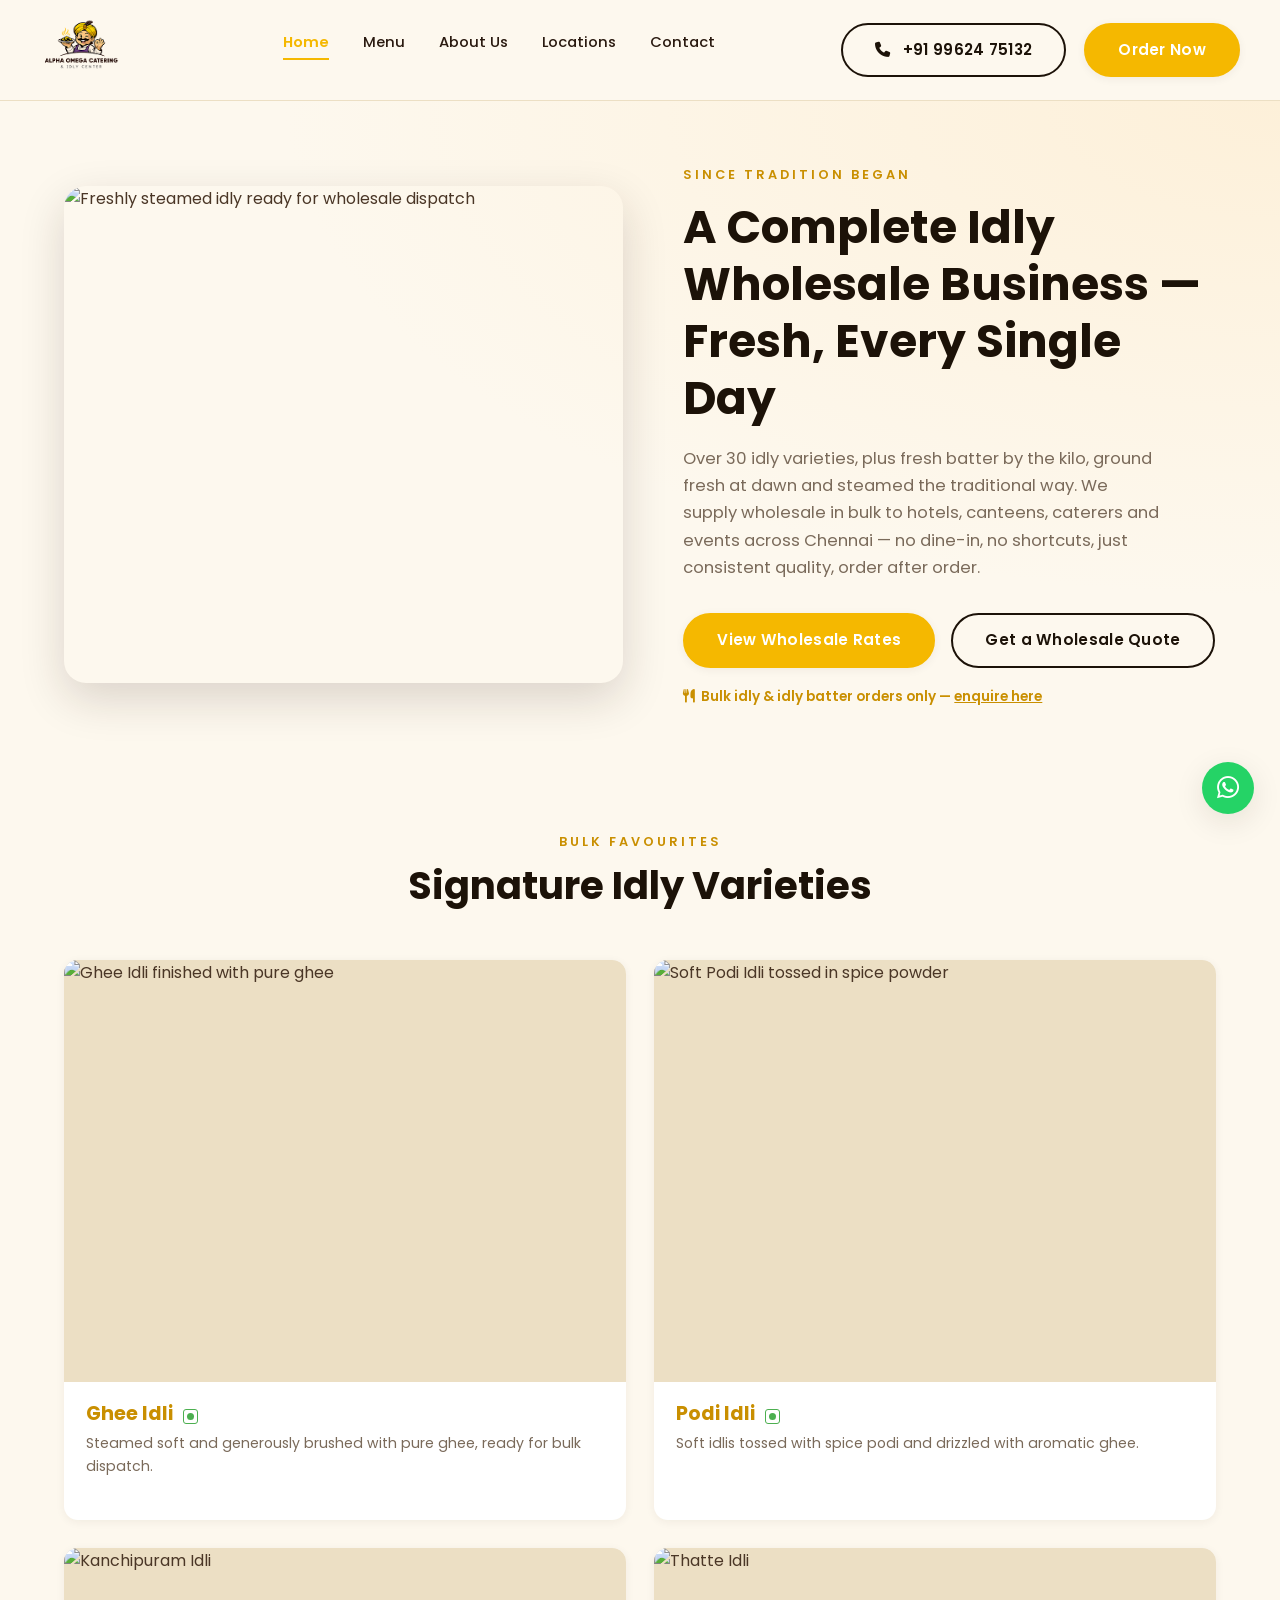
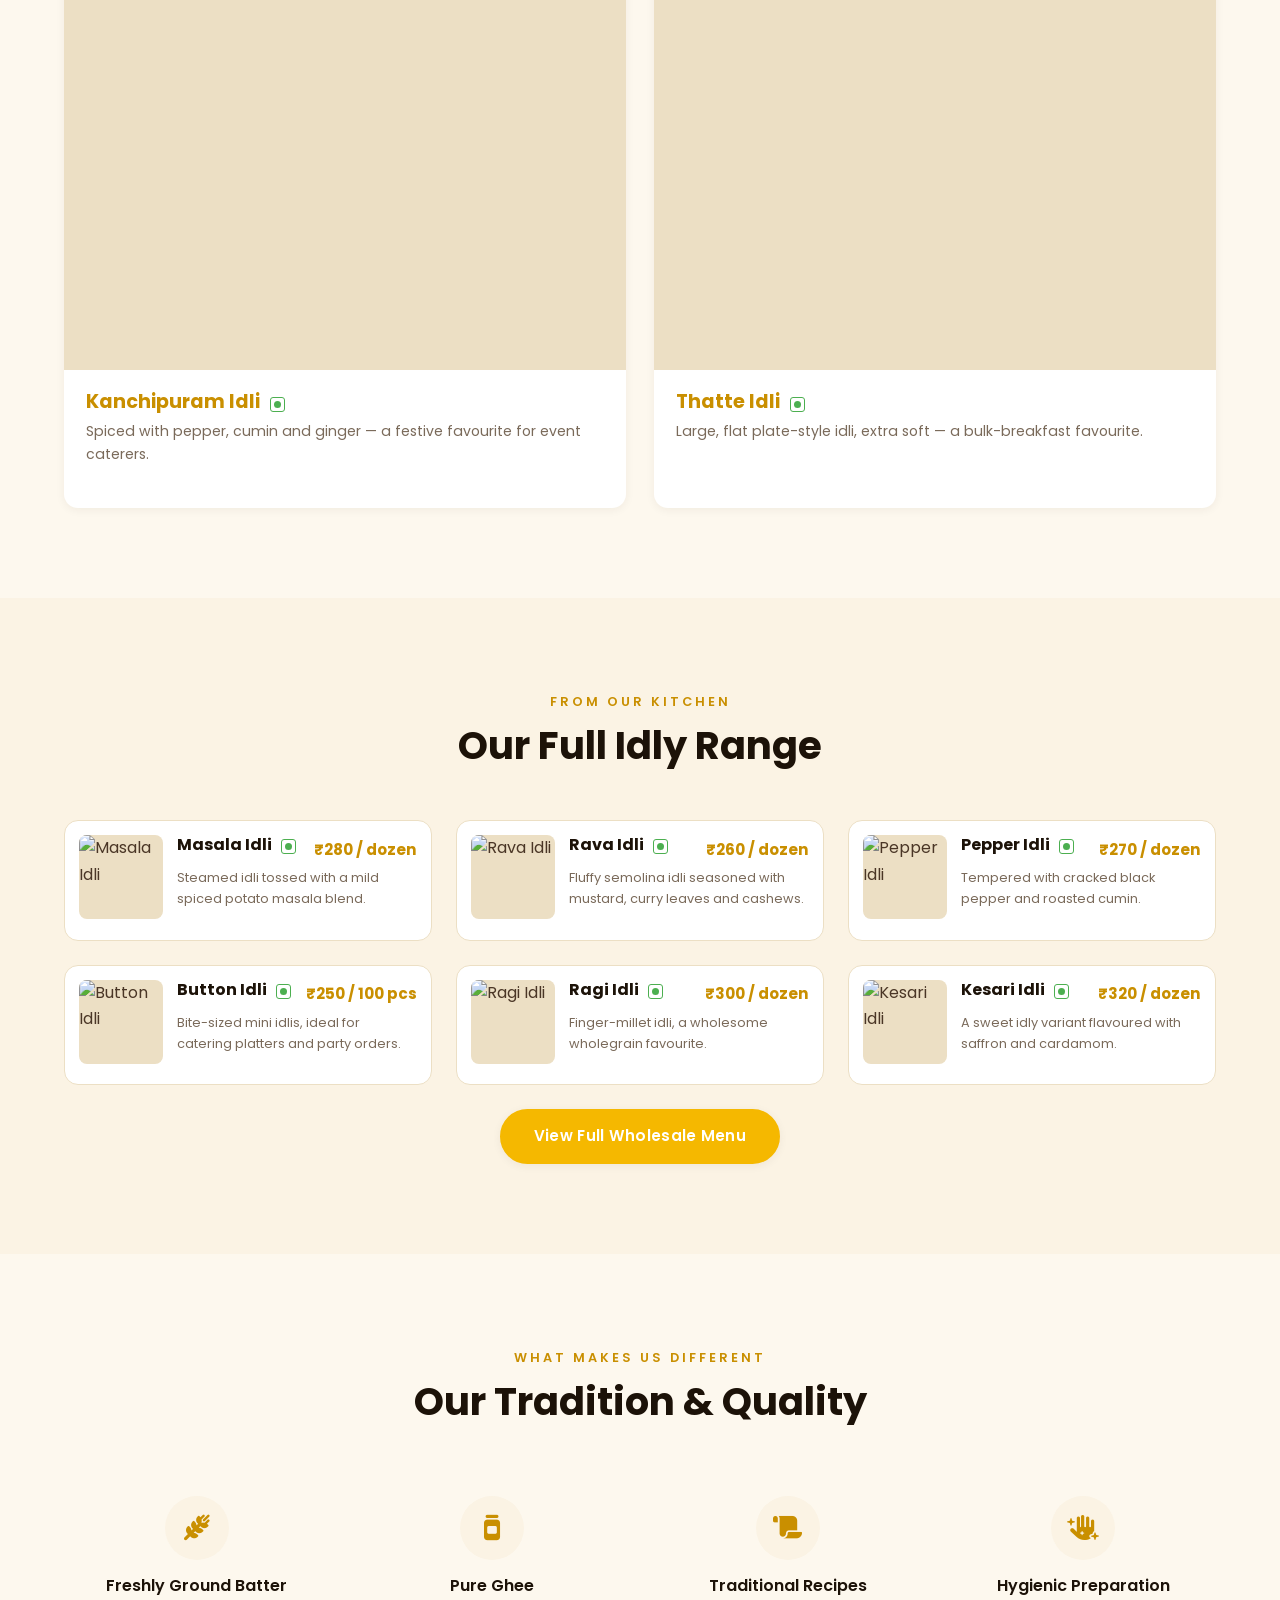
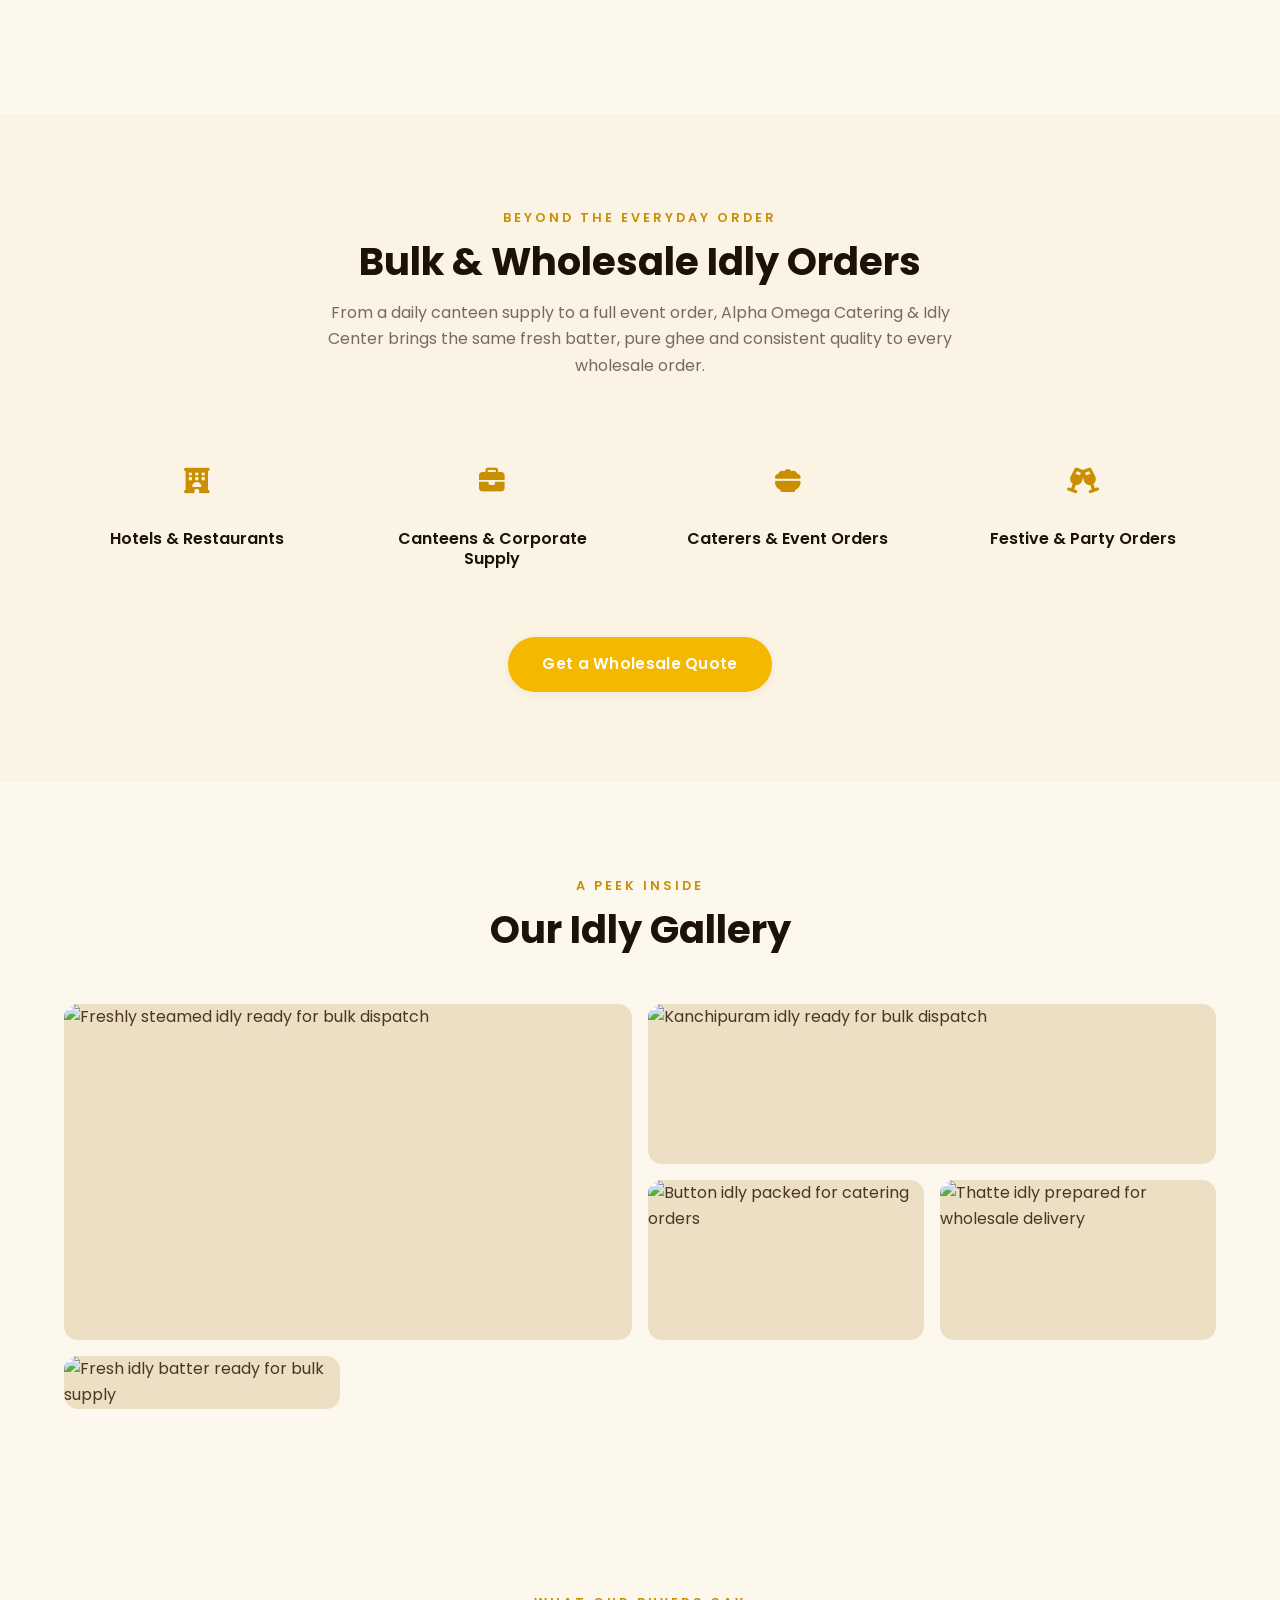
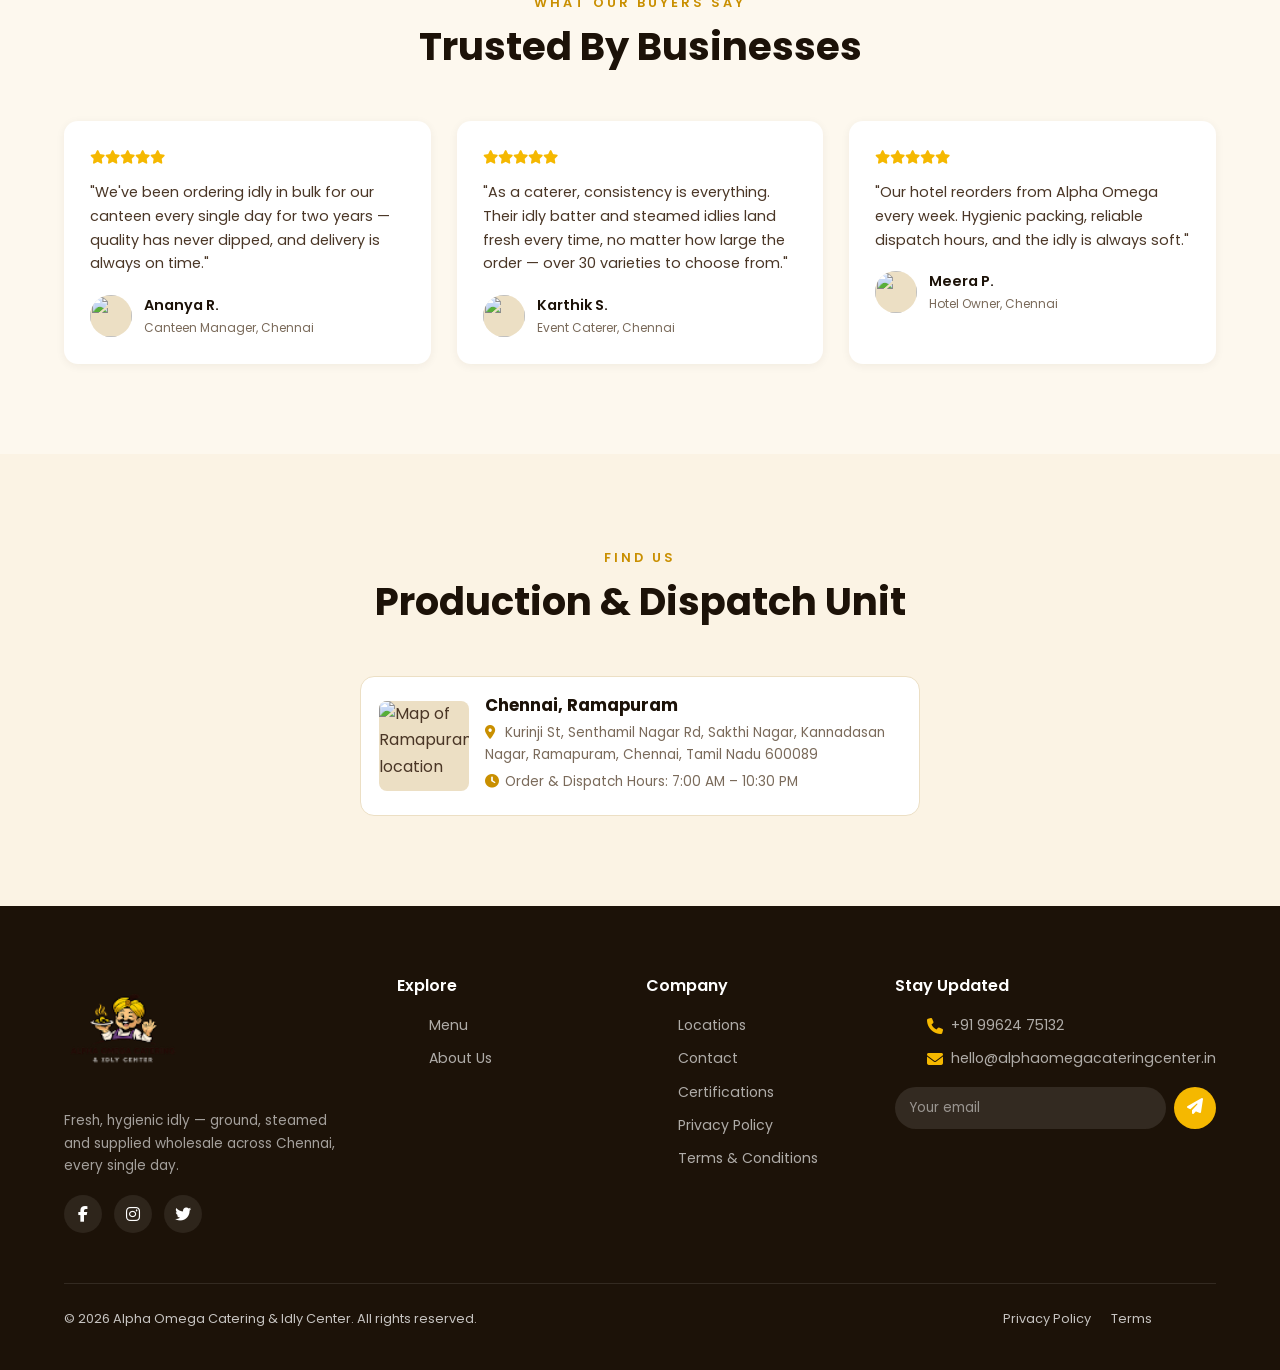
==== commit 7d52142c: "Add Google Maps embeds, owner credit, and fix footer alignment - Add Google Maps iframe to contact p" ====
--- a/index.html
+++ b/index.html
@@ -47,7 +47,11 @@
       "postalCode": "600089",
       "addressCountry": "IN"
     },
-    "telephone": "+91-99624-75132"
+    "telephone": "+91-99624-75132",
+    "founder": {
+      "@type": "Person",
+      "name": "Immanuvel"
+    }
   }
   </script>
 </head>
--- a/css/style.css
+++ b/css/style.css
@@ -1110,7 +1110,7 @@
   display: flex;
   align-items: center;
   justify-content: space-between;
-  padding: 24px 90px 24px 0;
+  padding: 24px 64px 24px 0;
   font-size: 0.8rem;
   flex-wrap: wrap;
   gap: 10px;
--- a/css/responsive.css
+++ b/css/responsive.css
@@ -254,6 +254,7 @@
 
   .footer-bottom {
     flex-direction: column;
+    align-items: stretch;
     text-align: center;
     padding-right: 0;
     padding-bottom: 80px;
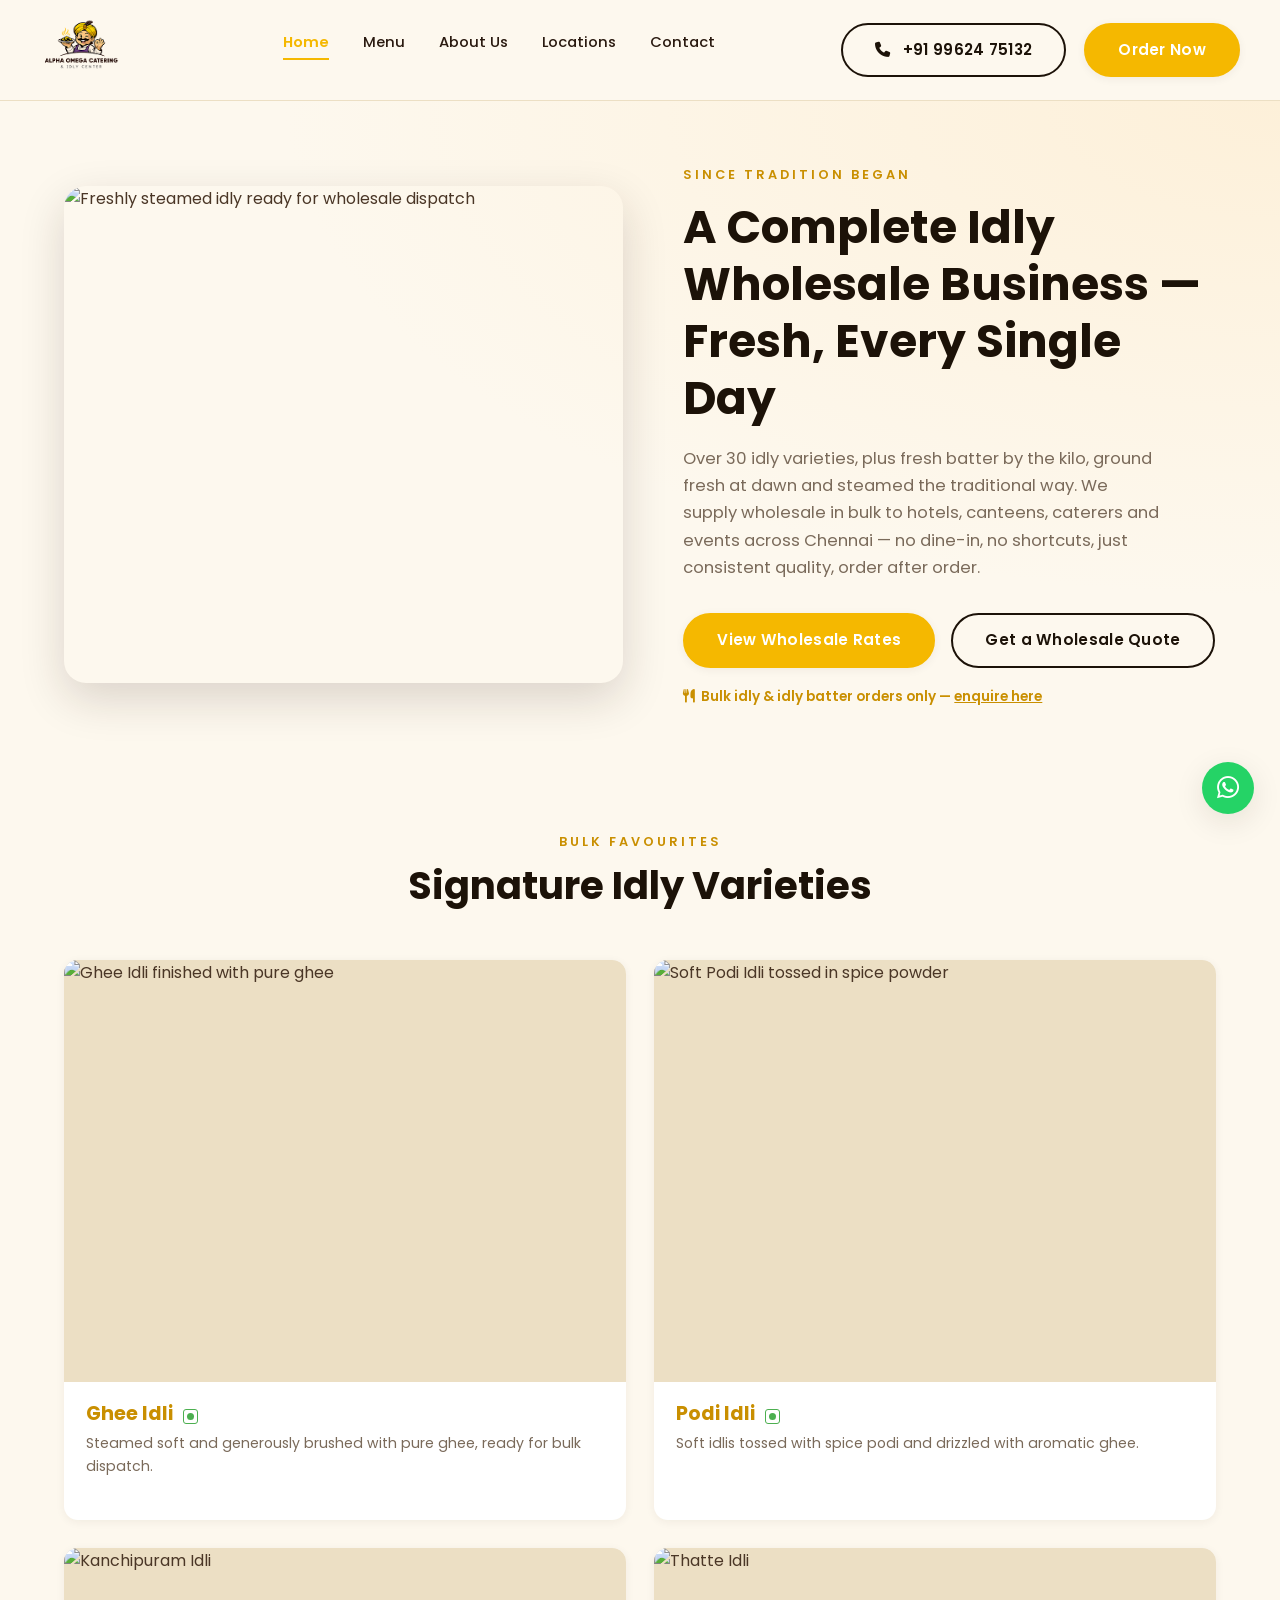
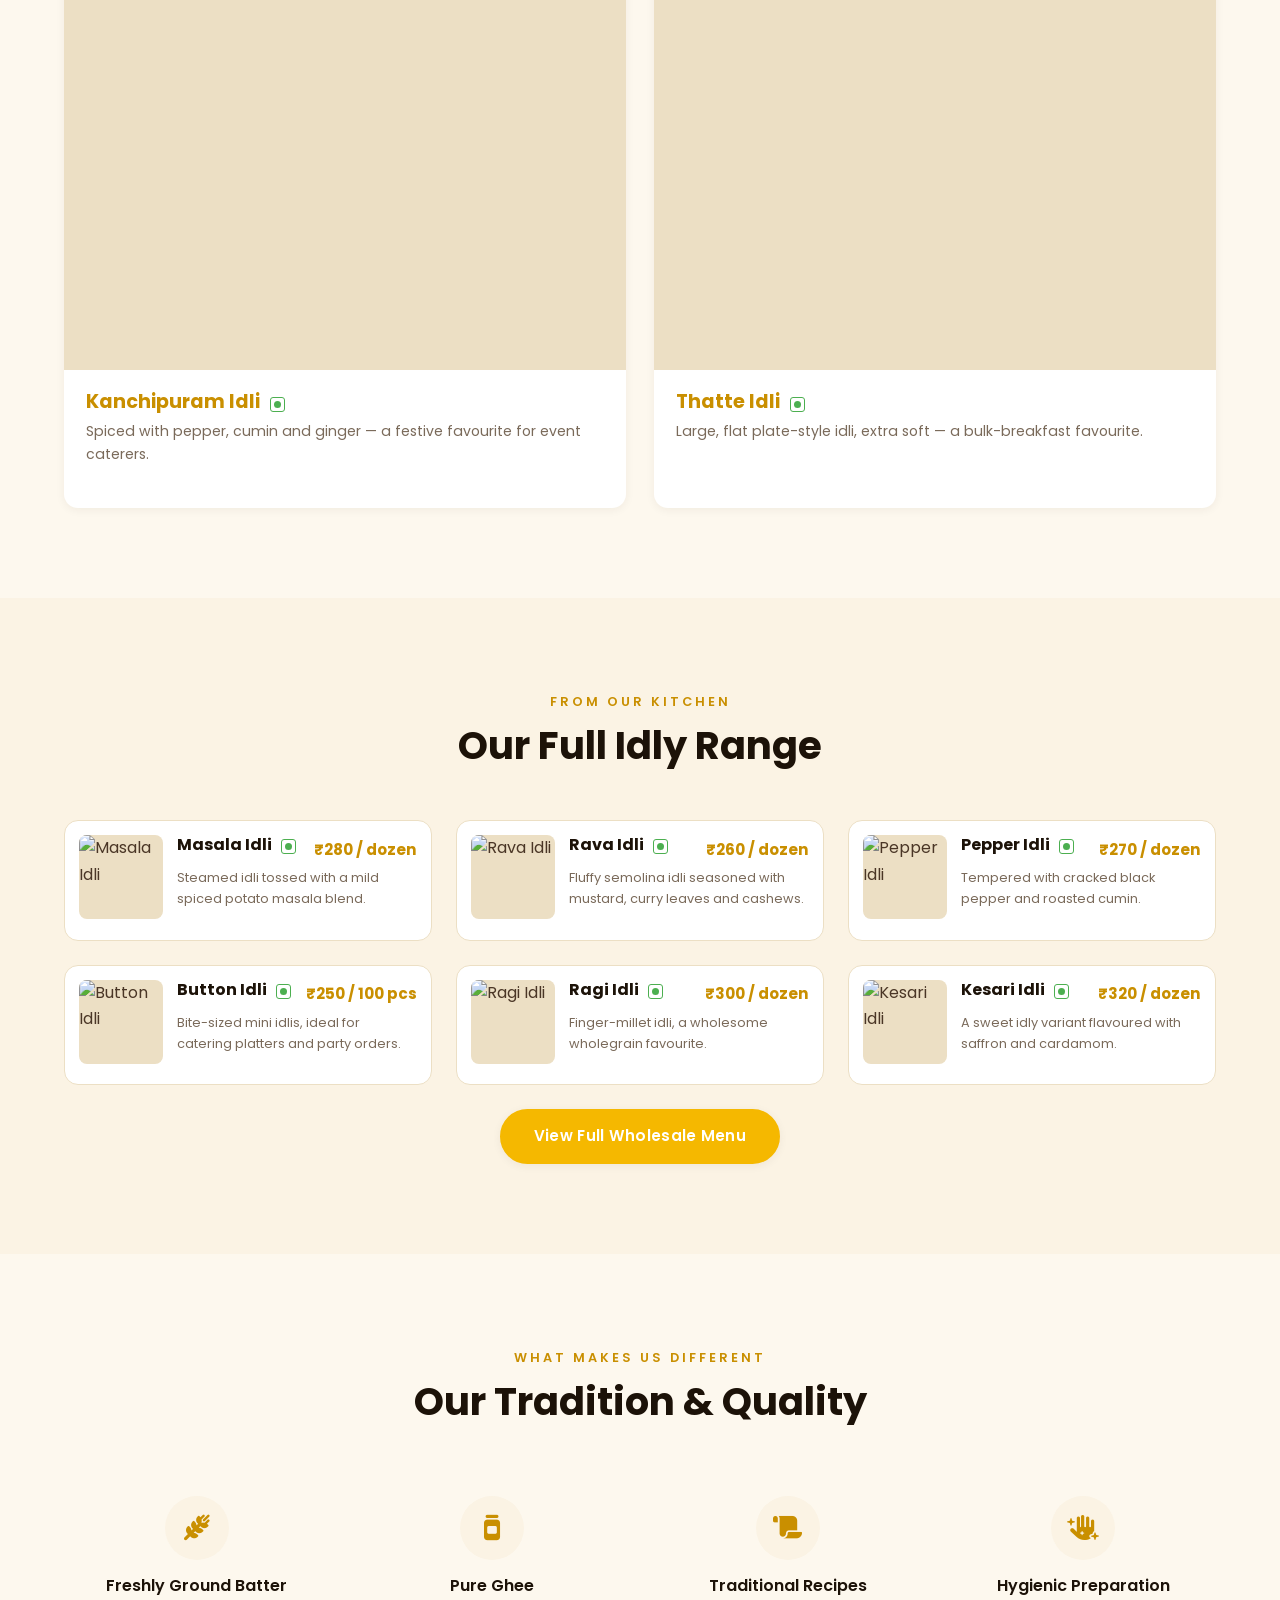
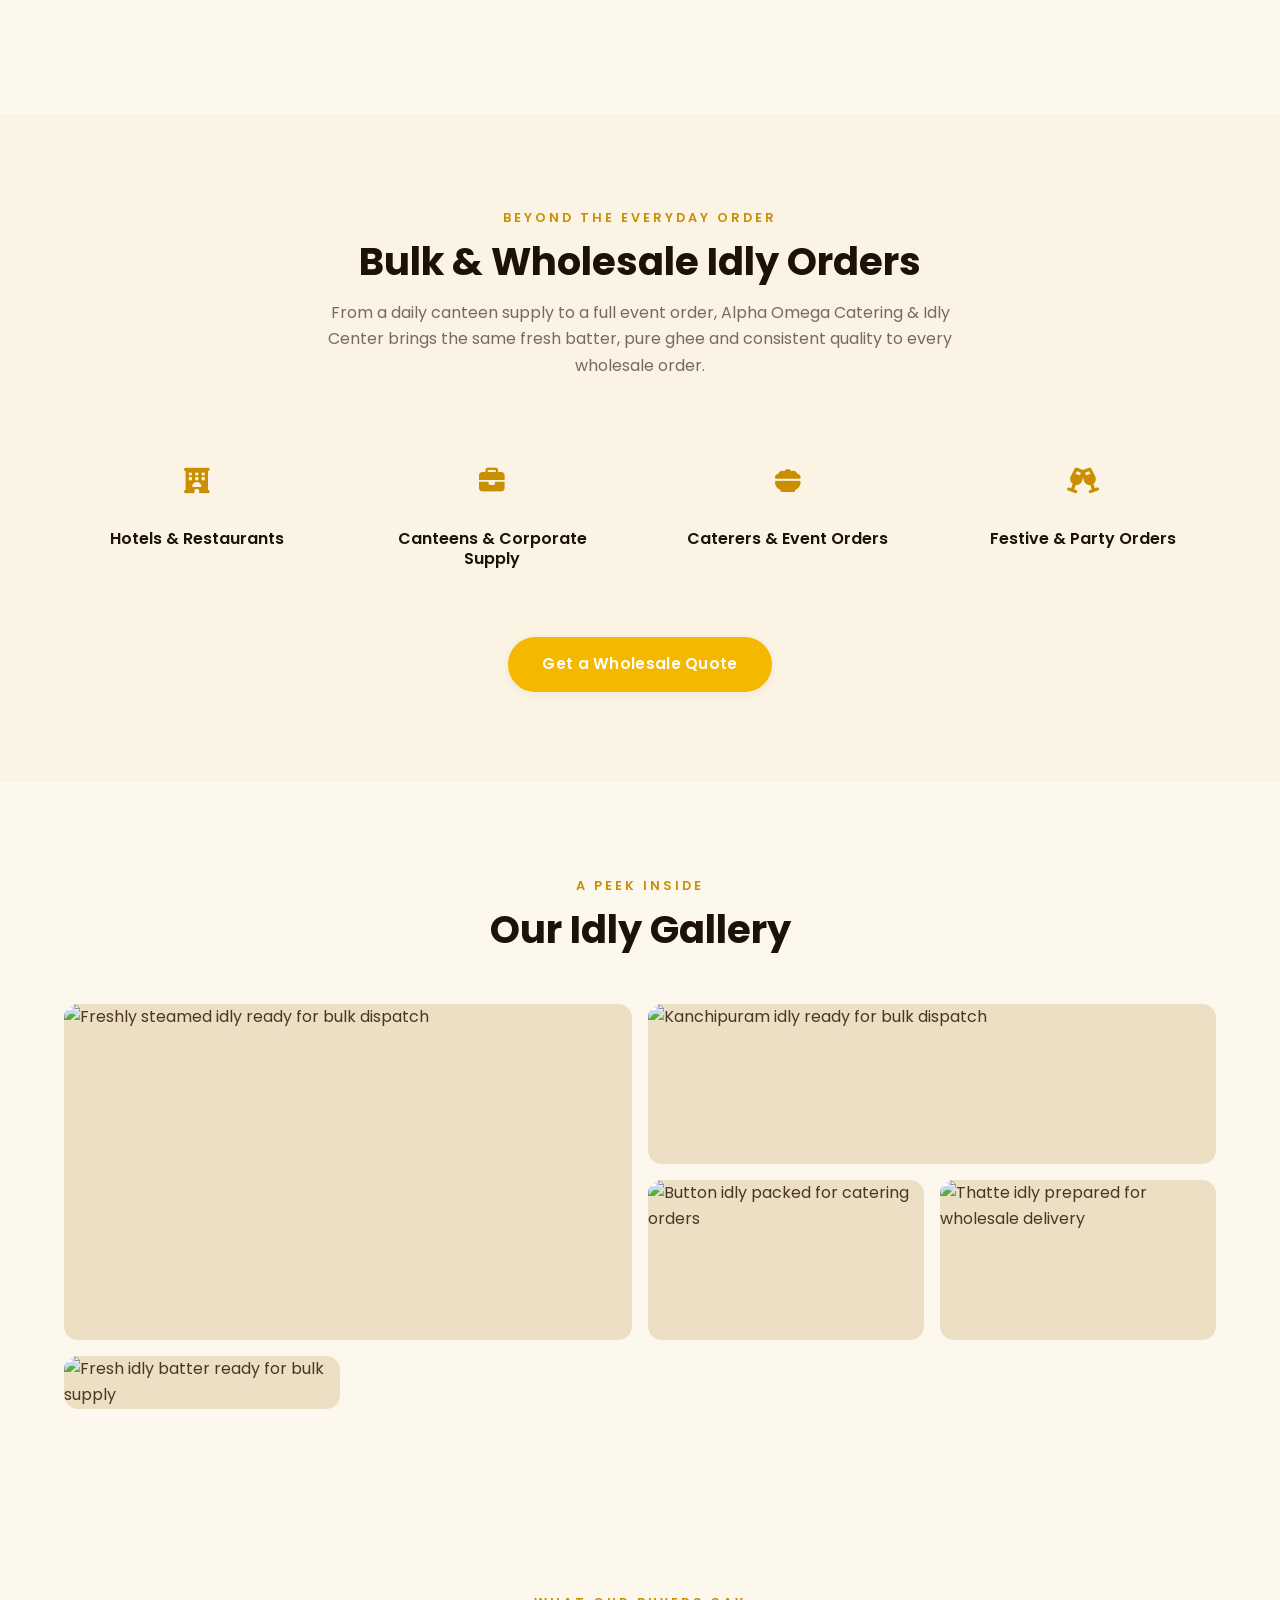
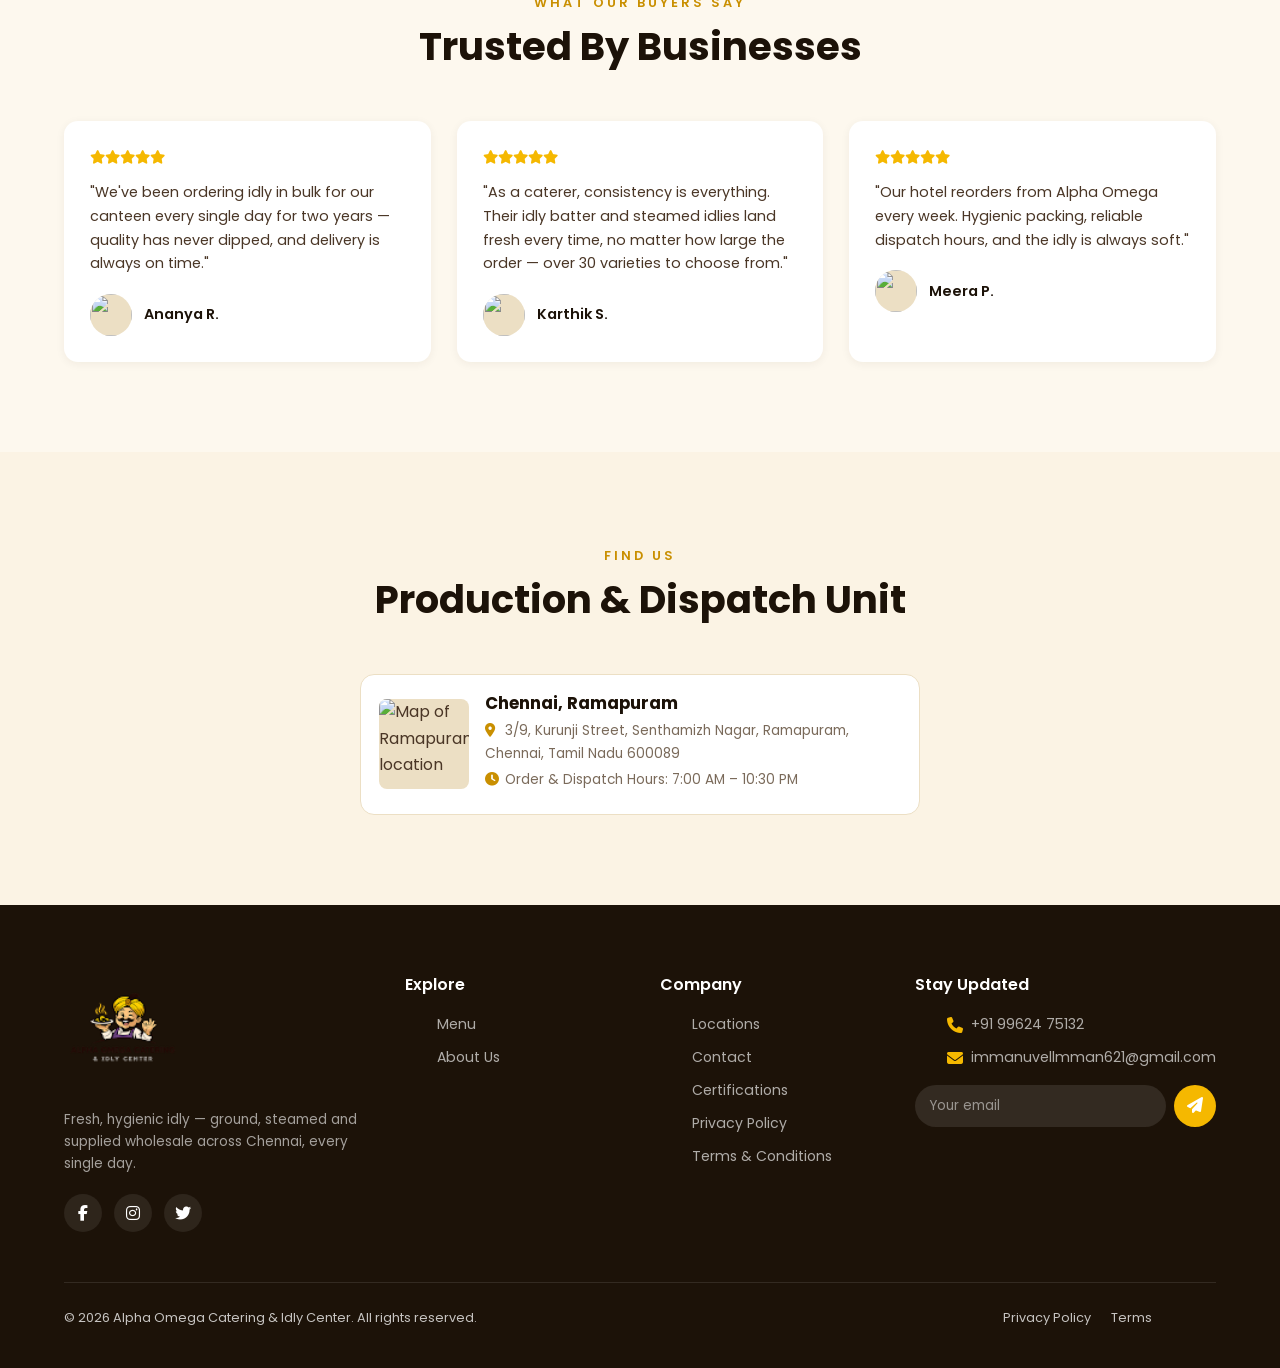
==== commit b00d5576: "Update contact email, simplify testimonial roles, add .gitignore - Replace hello@alphaomegacateringc" ====
--- a/index.html
+++ b/index.html
@@ -41,7 +41,7 @@
     "description": "Complete idly wholesale supplier — over 30 idly varieties and fresh idly batter, supplied in bulk to hotels, canteens, caterers and events across Chennai.",
     "address": {
       "@type": "PostalAddress",
-      "streetAddress": "Kurinji St, Senthamil Nagar Rd, Sakthi Nagar, Kannadasan Nagar, Ramapuram",
+      "streetAddress": "3/9, Kurunji Street, Senthamizh Nagar, Ramapuram",
       "addressLocality": "Chennai",
       "addressRegion": "Tamil Nadu",
       "postalCode": "600089",
@@ -50,7 +50,7 @@
     "telephone": "+91-99624-75132",
     "founder": {
       "@type": "Person",
-      "name": "Immanuvel"
+      "name": "R. Immanuel"
     }
   }
   </script>
@@ -334,7 +334,6 @@
               <img src="https://randomuser.me/api/portraits/men/32.jpg" alt="" loading="lazy" />
               <div>
                 <div class="name">Ananya R.</div>
-                <div class="role">Canteen Manager, Chennai</div>
               </div>
             </div>
           </article>
@@ -347,7 +346,6 @@
               <img src="https://randomuser.me/api/portraits/women/44.jpg" alt="" loading="lazy" />
               <div>
                 <div class="name">Karthik S.</div>
-                <div class="role">Event Caterer, Chennai</div>
               </div>
             </div>
           </article>
@@ -360,7 +358,6 @@
               <img src="https://randomuser.me/api/portraits/men/76.jpg" alt="" loading="lazy" />
               <div>
                 <div class="name">Meera P.</div>
-                <div class="role">Hotel Owner, Chennai</div>
               </div>
             </div>
           </article>
@@ -380,7 +377,7 @@
             <div class="map-thumb"><img src="https://images.pexels.com/photos/6772186/pexels-photo-6772186.jpeg?auto=compress&cs=tinysrgb&w=200&h=200" alt="Map of Ramapuram location" loading="lazy" /></div>
             <div>
               <h3>Chennai, Ramapuram</h3>
-              <p><i class="fa-solid fa-location-dot"></i> Kurinji St, Senthamil Nagar Rd, Sakthi Nagar, Kannadasan Nagar, Ramapuram, Chennai, Tamil Nadu 600089</p>
+              <p><i class="fa-solid fa-location-dot"></i> 3/9, Kurunji Street, Senthamizh Nagar, Ramapuram, Chennai, Tamil Nadu 600089</p>
               <p><i class="fa-solid fa-clock"></i> Order &amp; Dispatch Hours: 7:00 AM – 10:30 PM</p>
             </div>
           </article>
@@ -425,7 +422,7 @@
           <h4>Stay Updated</h4>
           <ul>
             <li><i class="fa-solid fa-phone"></i> <a href="tel:+919962475132">+91 99624 75132</a></li>
-            <li><i class="fa-solid fa-envelope"></i> <a href="mailto:hello@alphaomegacateringcenter.in">hello@alphaomegacateringcenter.in</a></li>
+            <li><i class="fa-solid fa-envelope"></i> <a href="mailto:immanuvellmman621@gmail.com">immanuvellmman621@gmail.com</a></li>
           </ul>
           <form class="newsletter-form" data-validate novalidate aria-label="Newsletter signup">
             <label for="newsletterEmail" class="visually-hidden">Email address</label>
